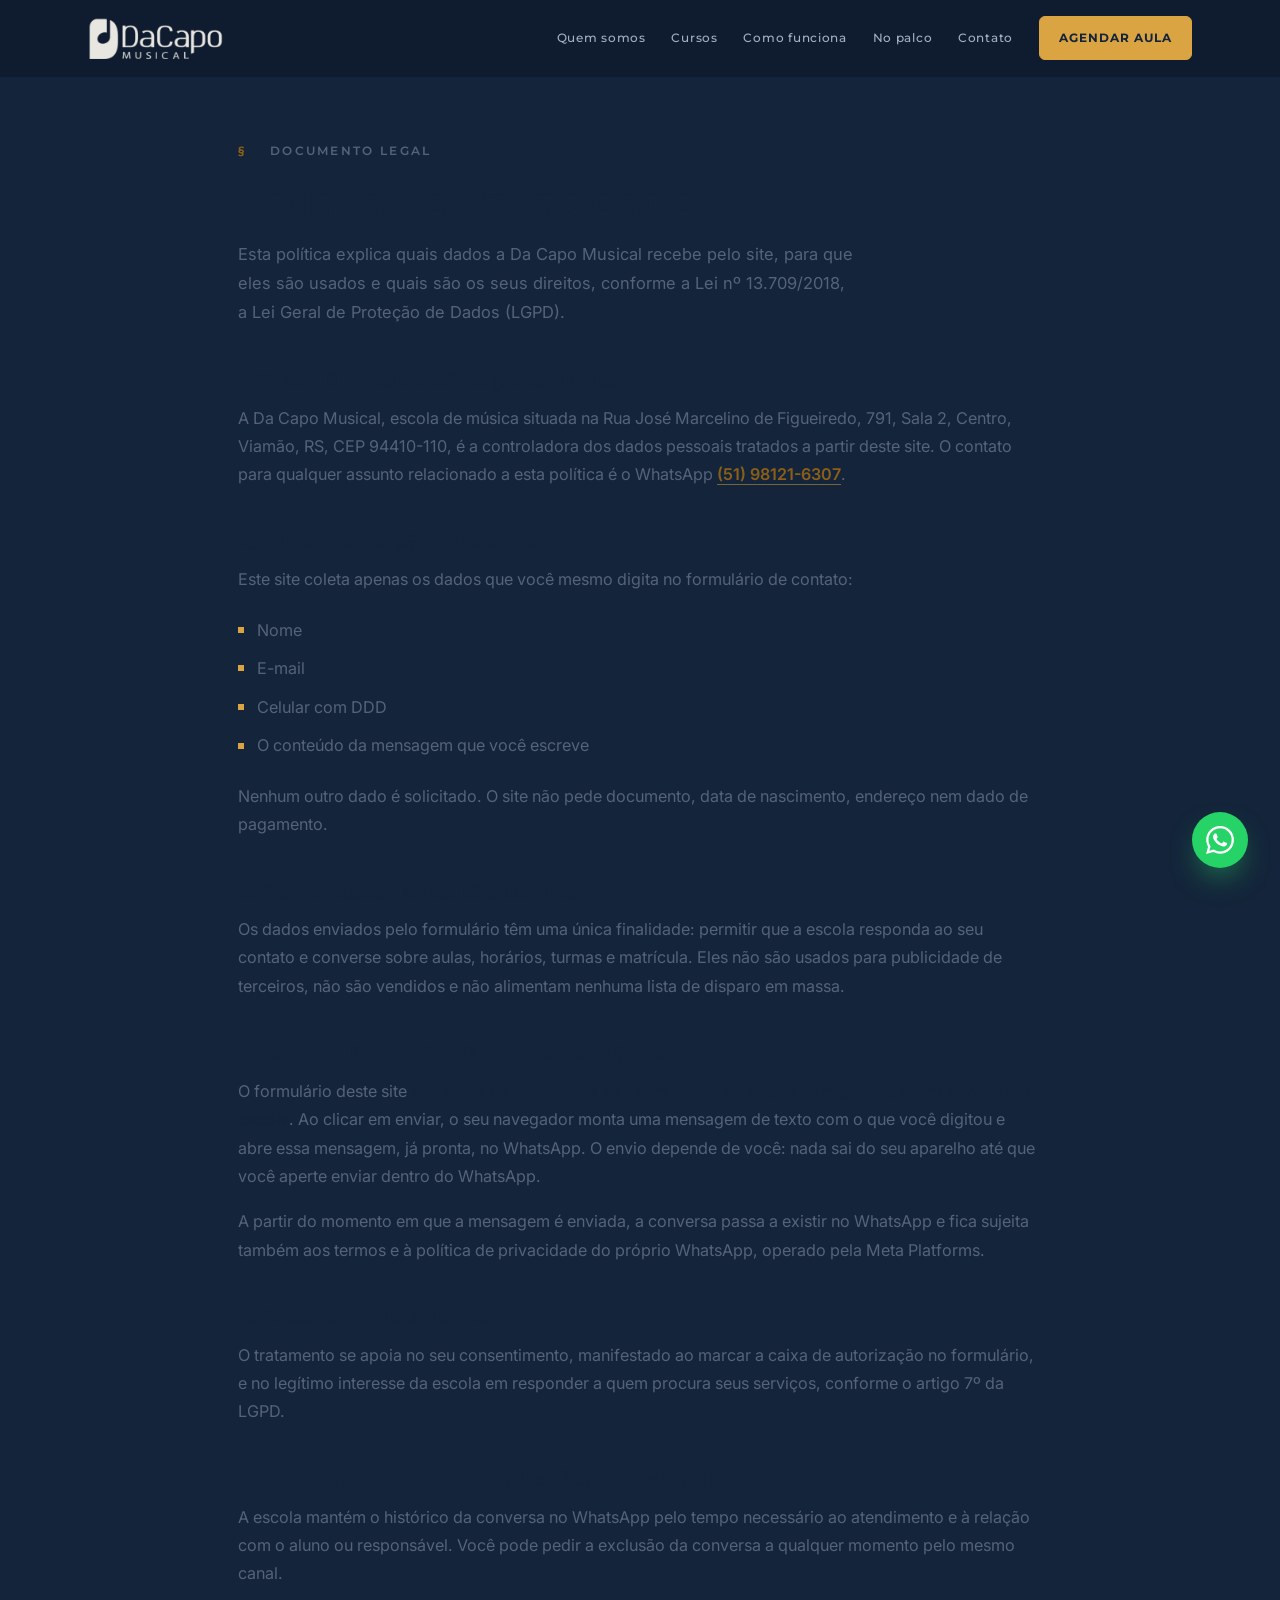
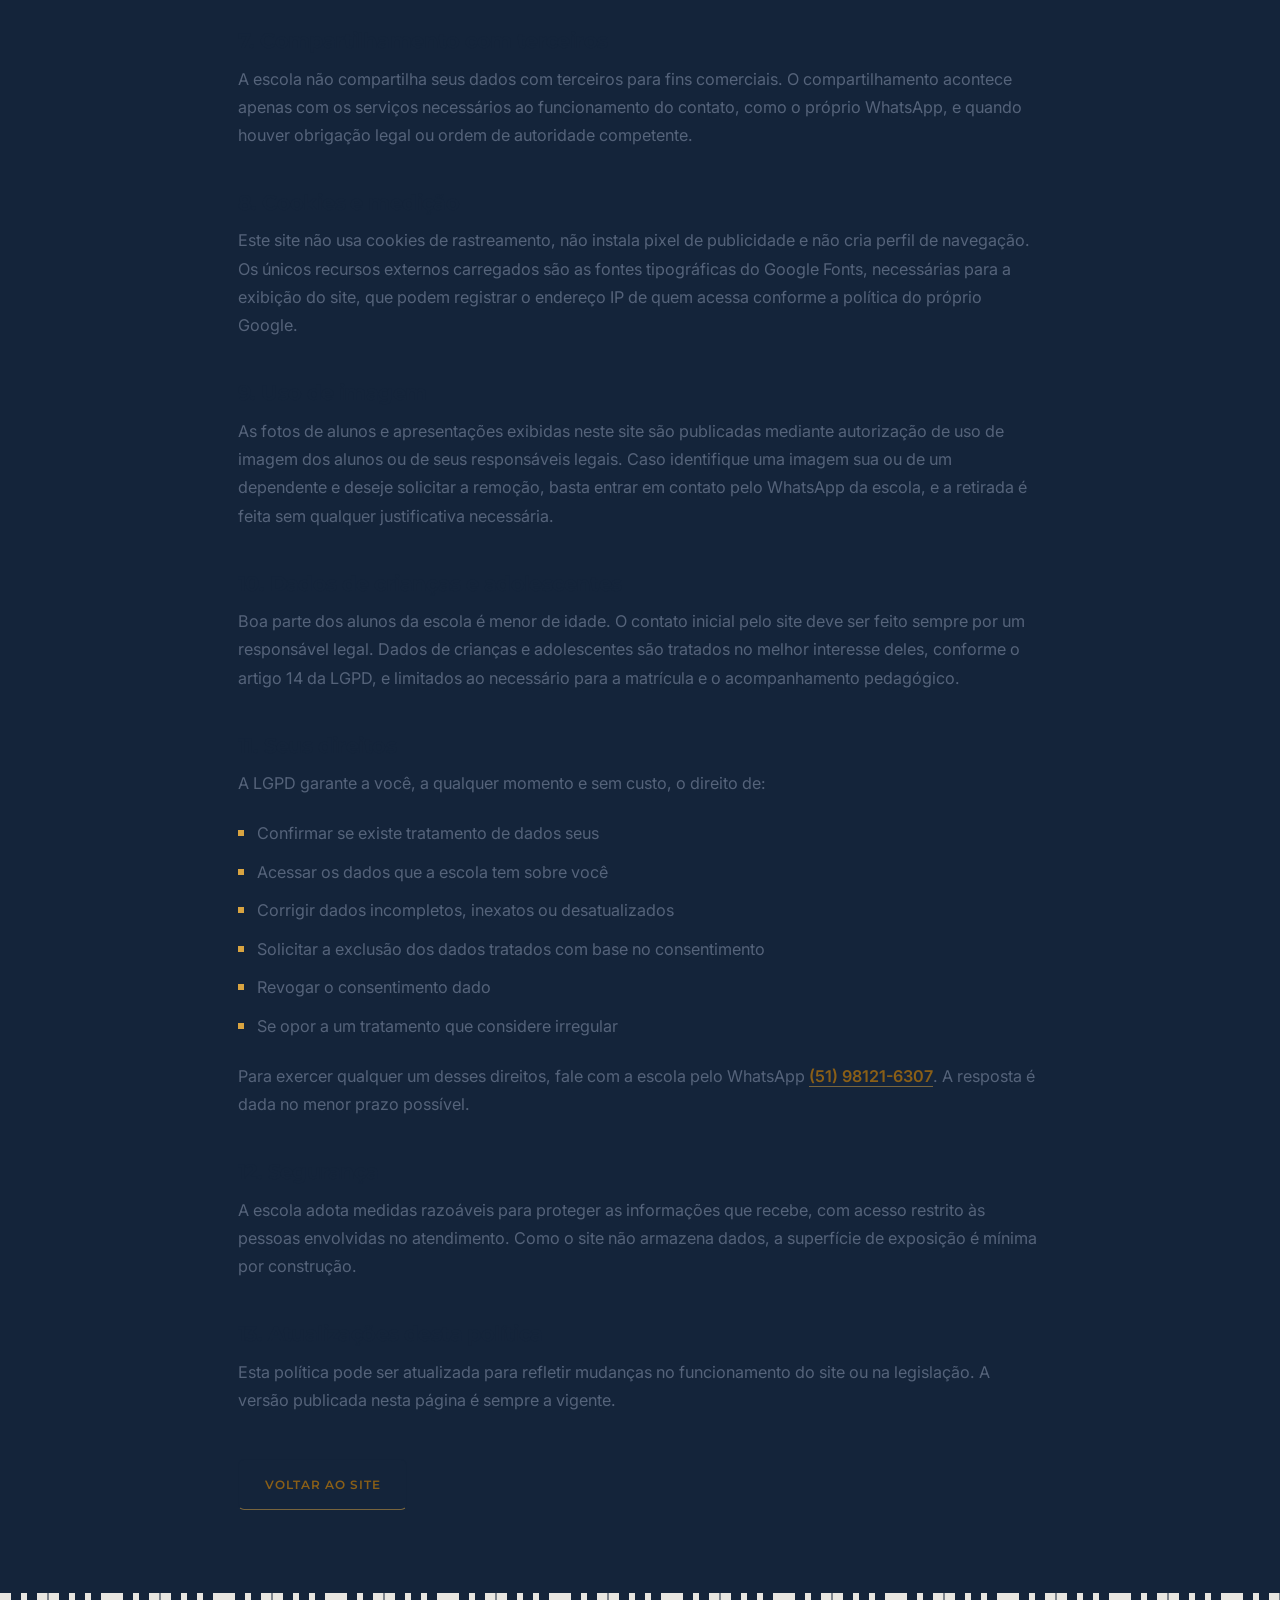
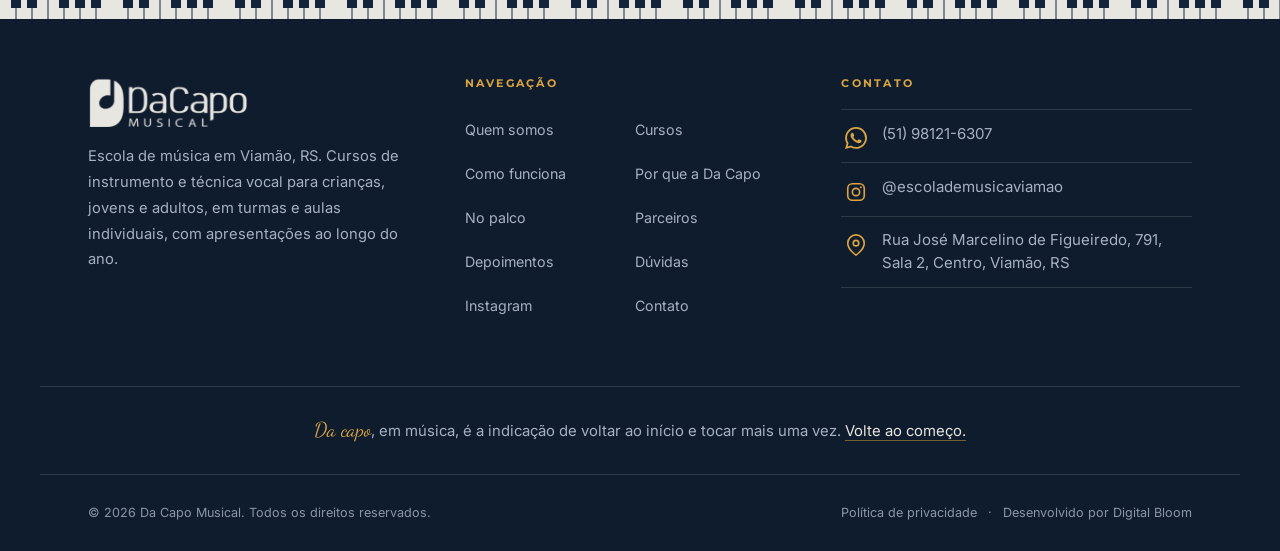
==== politica-de-privacidade.html @ 34ac54fd "Site da Da Capo Musical, escola de música em Viamão (RS) HTML, CSS e JS puro, sem framework. Persona" ====
<!DOCTYPE html>
<!-- Persona visual: C — Estruturado de Alto Contraste (direção "estúdio") -->
<html lang="pt-BR">
<head>
<meta charset="UTF-8">
<meta name="viewport" content="width=device-width, initial-scale=1">
<title>Política de Privacidade | Da Capo Musical</title>
<meta name="description" content="Como a Da Capo Musical coleta, usa e protege os dados pessoais enviados pelo site, conforme a Lei Geral de Proteção de Dados.">
<meta name="robots" content="noindex">
<meta name="theme-color" content="#E0A040">

<link rel="icon" type="image/png" sizes="64x64" href="images/favicon.png">
<link rel="apple-touch-icon" sizes="180x180" href="images/apple-touch-icon.png">

<link rel="preconnect" href="https://fonts.googleapis.com">
<link rel="preconnect" href="https://fonts.gstatic.com" crossorigin>
<link href="https://fonts.googleapis.com/css2?family=Montserrat:wght@500;600;700;800&family=Dancing+Script:wght@600&family=Inter:wght@400;500;600;700&display=swap" rel="stylesheet">
<link rel="stylesheet" href="css/style.css">
</head>

<body id="topo">

<svg class="svg-oculto" aria-hidden="true" focusable="false">
  <pattern id="teclas" width="112" height="26" patternUnits="userSpaceOnUse">
    <rect width="112" height="26" fill="#E8E6E1"/>
    <g stroke="#14243A" stroke-width="1">
      <line x1="16" y1="0" x2="16" y2="26"/><line x1="32" y1="0" x2="32" y2="26"/>
      <line x1="48" y1="0" x2="48" y2="26"/><line x1="64" y1="0" x2="64" y2="26"/>
      <line x1="80" y1="0" x2="80" y2="26"/><line x1="96" y1="0" x2="96" y2="26"/>
    </g>
    <g fill="#14243A">
      <rect x="11" y="0" width="10" height="15"/><rect x="27" y="0" width="10" height="15"/>
      <rect x="59" y="0" width="10" height="15"/><rect x="75" y="0" width="10" height="15"/>
      <rect x="91" y="0" width="10" height="15"/>
    </g>
  </pattern>
</svg>


<a class="pular-para-conteudo" href="#conteudo">Pular para o conteúdo</a>

<header class="cabecalho" id="cabecalho">
  <div class="cabecalho__interno">
    <a class="cabecalho__logo" href="index.html" aria-label="Da Capo Musical, página inicial">
      <img src="images/logo-claro.png" alt="Da Capo Musical" width="680" height="212">
    </a>

    <nav class="cabecalho__nav" aria-label="Navegação principal">
      <ul>
        <li><a href="index.html#sobre">Quem somos</a></li>
        <li><a href="index.html#cursos">Cursos</a></li>
        <li><a href="index.html#como-funciona">Como funciona</a></li>
        <li><a href="index.html#palco">No palco</a></li>
        <li><a href="index.html#contato">Contato</a></li>
      </ul>
    </nav>

    <a class="botao botao--ouro cabecalho__cta" href="https://wa.me/5551981216307?text=Ol%C3%A1!%20Vim%20pelo%20site%20e%20gostaria%20de%20agendar%20uma%20aula%20experimental." target="_blank" rel="noopener">Agendar aula</a>

    <button class="nav-toggle" id="navToggle" aria-label="Abrir menu" aria-expanded="false" aria-controls="mobileMenu">
      <svg viewBox="0 0 24 24" fill="none" stroke="currentColor" stroke-width="1.8" stroke-linecap="round" aria-hidden="true"><path d="M4 7h16M4 12h16M4 17h16"/></svg>
    </button>
  </div>
</header>

<div class="menu-backdrop" id="menuBackdrop"></div>
<nav class="mobile-menu" id="mobileMenu" aria-label="Menu">
  <div class="mobile-menu__head">
    <img class="mobile-menu__logo" src="images/logo-claro.png" alt="Da Capo Musical" width="680" height="212">
    <button class="mobile-close" id="mobileClose" aria-label="Fechar menu">
      <svg viewBox="0 0 24 24" fill="none" stroke="currentColor" stroke-width="1.8" stroke-linecap="round" aria-hidden="true"><path d="M6 6l12 12M18 6L6 18"/></svg>
    </button>
  </div>
  <ul class="mobile-menu__links">
    <li><a href="index.html#sobre"><span>01</span>Quem somos</a></li>
    <li><a href="index.html#cursos"><span>02</span>Cursos</a></li>
    <li><a href="index.html#como-funciona"><span>03</span>Como funciona</a></li>
    <li><a href="index.html#diferenciais"><span>04</span>Por que a Da Capo</a></li>
    <li><a href="index.html#palco"><span>05</span>No palco</a></li>
    <li><a href="index.html#parceiros"><span>06</span>Parceiros</a></li>
    <li><a href="index.html#depoimentos"><span>07</span>Depoimentos</a></li>
    <li><a href="index.html#faq"><span>08</span>Dúvidas</a></li>
    <li><a href="index.html#instagram"><span>09</span>Instagram</a></li>
    <li><a href="index.html#contato"><span>10</span>Contato</a></li>
  </ul>
  <a class="botao botao--ouro mobile-menu__cta" href="https://wa.me/5551981216307?text=Ol%C3%A1!%20Vim%20pelo%20site%20e%20gostaria%20de%20agendar%20uma%20aula%20experimental." target="_blank" rel="noopener">Agendar aula experimental</a>
</nav>

<main id="conteudo">
<section class="secao secao--branca" style="padding-top: clamp(7rem, 11vw, 9rem)">
  <div class="envolucro envolucro--estreito">
    <p class="rotulo"><span class="rotulo__num">§</span>Documento legal</p>

    <div class="pagina-legal">
      <h1 class="titulo" style="max-width:none">Política de Privacidade</h1>
      <p class="intro">Esta política explica quais dados a Da Capo Musical recebe pelo site, para que eles são usados e quais são os seus direitos, conforme a Lei nº 13.709/2018, a Lei Geral de Proteção de Dados (LGPD).</p>

      <h2>1. Quem é o responsável pelos dados</h2>
      <p>A Da Capo Musical, escola de música situada na Rua José Marcelino de Figueiredo, 791, Sala 2, Centro, Viamão, RS, CEP 94410-110, é a controladora dos dados pessoais tratados a partir deste site. O contato para qualquer assunto relacionado a esta política é o WhatsApp <a href="https://wa.me/5551981216307" target="_blank" rel="noopener">(51) 98121-6307</a>.</p>

      <h2>2. Quais dados são coletados</h2>
      <p>Este site coleta apenas os dados que você mesmo digita no formulário de contato:</p>
      <ul class="lista-legal">
        <li>Nome</li>
        <li>E-mail</li>
        <li>Celular com DDD</li>
        <li>O conteúdo da mensagem que você escreve</li>
      </ul>
      <p>Nenhum outro dado é solicitado. O site não pede documento, data de nascimento, endereço nem dado de pagamento.</p>

      <h2>3. Como esses dados são usados</h2>
      <p>Os dados enviados pelo formulário têm uma única finalidade: permitir que a escola responda ao seu contato e converse sobre aulas, horários, turmas e matrícula. Eles não são usados para publicidade de terceiros, não são vendidos e não alimentam nenhuma lista de disparo em massa.</p>

      <h2>4. Como o formulário funciona na prática</h2>
      <p>O formulário deste site <strong>não envia os dados para nenhum banco de dados nem para nenhum servidor da escola</strong>. Ao clicar em enviar, o seu navegador monta uma mensagem de texto com o que você digitou e abre essa mensagem, já pronta, no WhatsApp. O envio depende de você: nada sai do seu aparelho até que você aperte enviar dentro do WhatsApp.</p>
      <p>A partir do momento em que a mensagem é enviada, a conversa passa a existir no WhatsApp e fica sujeita também aos termos e à política de privacidade do próprio WhatsApp, operado pela Meta Platforms.</p>

      <h2>5. Base legal do tratamento</h2>
      <p>O tratamento se apoia no seu consentimento, manifestado ao marcar a caixa de autorização no formulário, e no legítimo interesse da escola em responder a quem procura seus serviços, conforme o artigo 7º da LGPD.</p>

      <h2>6. Por quanto tempo os dados ficam guardados</h2>
      <p>A escola mantém o histórico da conversa no WhatsApp pelo tempo necessário ao atendimento e à relação com o aluno ou responsável. Você pode pedir a exclusão da conversa a qualquer momento pelo mesmo canal.</p>

      <h2>7. Compartilhamento com terceiros</h2>
      <p>A escola não compartilha seus dados com terceiros para fins comerciais. O compartilhamento acontece apenas com os serviços necessários ao funcionamento do contato, como o próprio WhatsApp, e quando houver obrigação legal ou ordem de autoridade competente.</p>

      <h2>8. Cookies e medição</h2>
      <p>Este site não usa cookies de rastreamento, não instala pixel de publicidade e não cria perfil de navegação. Os únicos recursos externos carregados são as fontes tipográficas do Google Fonts, necessárias para a exibição do site, que podem registrar o endereço IP de quem acessa conforme a política do próprio Google.</p>

      <h2>9. Uso de imagem</h2>
      <p>As fotos de alunos e apresentações exibidas neste site são publicadas mediante autorização de uso de imagem dos alunos ou de seus responsáveis legais. Caso identifique uma imagem sua ou de um dependente e deseje solicitar a remoção, basta entrar em contato pelo WhatsApp da escola, e a retirada é feita sem qualquer justificativa necessária.</p>

      <h2>10. Dados de crianças e adolescentes</h2>
      <p>Boa parte dos alunos da escola é menor de idade. O contato inicial pelo site deve ser feito sempre por um responsável legal. Dados de crianças e adolescentes são tratados no melhor interesse deles, conforme o artigo 14 da LGPD, e limitados ao necessário para a matrícula e o acompanhamento pedagógico.</p>

      <h2>11. Seus direitos</h2>
      <p>A LGPD garante a você, a qualquer momento e sem custo, o direito de:</p>
      <ul class="lista-legal">
        <li>Confirmar se existe tratamento de dados seus</li>
        <li>Acessar os dados que a escola tem sobre você</li>
        <li>Corrigir dados incompletos, inexatos ou desatualizados</li>
        <li>Solicitar a exclusão dos dados tratados com base no consentimento</li>
        <li>Revogar o consentimento dado</li>
        <li>Se opor a um tratamento que considere irregular</li>
      </ul>
      <p>Para exercer qualquer um desses direitos, fale com a escola pelo WhatsApp <a href="https://wa.me/5551981216307" target="_blank" rel="noopener">(51) 98121-6307</a>. A resposta é dada no menor prazo possível.</p>

      <h2>12. Segurança</h2>
      <p>A escola adota medidas razoáveis para proteger as informações que recebe, com acesso restrito às pessoas envolvidas no atendimento. Como o site não armazena dados, a superfície de exposição é mínima por construção.</p>

      <h2>13. Atualizações desta política</h2>
      <p>Esta política pode ser atualizada para refletir mudanças no funcionamento do site ou na legislação. A versão publicada nesta página é sempre a vigente.</p>

      <p class="pagina-legal__voltar"><a class="botao botao--contorno" href="index.html">Voltar ao site</a></p>
    </div>
  </div>
</section>
</main>

<div class="teclado" aria-hidden="true"><svg><rect width="100%" height="100%" fill="url(#teclas)"/></svg></div>

<footer class="rodape">
  <div class="envolucro rodape__grade">
    <div class="rodape__bloco rodape__marca-bloco">
      <img class="rodape__marca" src="images/logo-claro.png" alt="Da Capo Musical" width="680" height="212" loading="lazy">
      <p>Escola de música em Viamão, RS. Cursos de instrumento e técnica vocal para crianças, jovens e adultos, em turmas e aulas individuais, com apresentações ao longo do ano.</p>
    </div>

    <nav class="rodape__bloco rodape__menu" aria-label="Navegação do rodapé">
      <h2>Navegação</h2>
      <ul>
        <li><a href="index.html#sobre">Quem somos</a></li>
        <li><a href="index.html#cursos">Cursos</a></li>
        <li><a href="index.html#como-funciona">Como funciona</a></li>
        <li><a href="index.html#diferenciais">Por que a Da Capo</a></li>
        <li><a href="index.html#palco">No palco</a></li>
        <li><a href="index.html#parceiros">Parceiros</a></li>
        <li><a href="index.html#depoimentos">Depoimentos</a></li>
        <li><a href="index.html#faq">Dúvidas</a></li>
        <li><a href="index.html#instagram">Instagram</a></li>
        <li><a href="index.html#contato">Contato</a></li>
      </ul>
    </nav>

    <div class="rodape__bloco">
      <h2>Contato</h2>
      <ul class="contatos contatos--rodape">
        <li>
          <a href="https://wa.me/5551981216307?text=Ol%C3%A1!%20Vim%20pelo%20site%20e%20gostaria%20de%20agendar%20uma%20aula%20experimental." target="_blank" rel="noopener">
            <svg width="22" height="22" viewBox="0 0 24 24" fill="currentColor" aria-hidden="true"><path d="M17.472 14.382c-.297-.149-1.758-.867-2.03-.967-.273-.099-.471-.148-.67.15-.197.297-.767.966-.94 1.164-.173.199-.347.223-.644.075-.297-.15-1.255-.463-2.39-1.475-.883-.788-1.48-1.761-1.653-2.059-.173-.297-.018-.458.13-.606.134-.133.298-.347.446-.52.149-.174.198-.298.298-.497.099-.198.05-.371-.025-.52-.075-.149-.669-1.612-.916-2.207-.242-.579-.487-.5-.669-.51-.173-.008-.371-.01-.57-.01-.198 0-.52.074-.792.372-.272.297-1.04 1.016-1.04 2.479 0 1.462 1.065 2.875 1.213 3.074.149.198 2.096 3.2 5.077 4.487.709.306 1.262.489 1.694.625.712.227 1.36.195 1.871.118.571-.085 1.758-.719 2.006-1.413.248-.694.248-1.289.173-1.413-.074-.124-.272-.198-.57-.347m-5.421 7.403h-.004a9.87 9.87 0 01-5.031-1.378l-.361-.214-3.741.982.998-3.648-.235-.374a9.86 9.86 0 01-1.51-5.26c.001-5.45 4.436-9.884 9.888-9.884 2.64 0 5.122 1.03 6.988 2.898a9.825 9.825 0 012.893 6.994c-.003 5.45-4.437 9.884-9.885 9.884m8.413-18.297A11.815 11.815 0 0012.05 0C5.495 0 .16 5.335.157 11.892c0 2.096.547 4.142 1.588 5.945L.057 24l6.305-1.654a11.882 11.882 0 005.683 1.448h.005c6.554 0 11.89-5.335 11.893-11.893a11.821 11.821 0 00-3.48-8.413Z"/></svg>
            <span>(51) 98121-6307</span>
          </a>
        </li>
        <li>
          <a href="https://www.instagram.com/escolademusicaviamao/" target="_blank" rel="noopener">
            <svg width="22" height="22" viewBox="0 0 24 24" fill="none" stroke="currentColor" stroke-width="1.8" aria-hidden="true"><rect x="3" y="3" width="18" height="18" rx="5"/><circle cx="12" cy="12" r="4"/><circle cx="17.3" cy="6.7" r="1.1" fill="currentColor" stroke="none"/></svg>
            <span>@escolademusicaviamao</span>
          </a>
        </li>
        <li>
          <a href="https://www.google.com/maps/search/?api=1&amp;query=Rua+Jos%C3%A9+Marcelino+de+Figueiredo%2C+791%2C+Viam%C3%A3o%2C+RS" target="_blank" rel="noopener">
            <svg width="22" height="22" viewBox="0 0 24 24" fill="none" stroke="currentColor" stroke-width="1.8" stroke-linecap="round" stroke-linejoin="round" aria-hidden="true"><path d="M21 10c0 7-9 13-9 13s-9-6-9-13a9 9 0 0 1 18 0Z"/><circle cx="12" cy="10" r="3"/></svg>
            <span>Rua José Marcelino de Figueiredo, 791, Sala 2, Centro, Viamão, RS</span>
          </a>
        </li>
      </ul>
    </div>
  </div>

  <div class="envolucro rodape__fecho">
    <p class="rodape__lema"><em>Da capo</em>, em música, é a indicação de voltar ao início e tocar mais uma vez. <a href="index.html">Volte ao começo.</a></p>
  </div>

  <div class="envolucro rodape__base">
    <p>&copy; <span id="footer-year">2026</span> Da Capo Musical. Todos os direitos reservados.</p>
    <p class="rodape__legais">
      <a href="politica-de-privacidade.html">Política de privacidade</a>
      <span aria-hidden="true">&middot;</span>
      <a href="https://digitalbloom.com.br/" target="_blank" rel="noopener">Desenvolvido por Digital Bloom</a>
    </p>
  </div>
</footer>

<a class="whatsapp-flutuante" href="https://wa.me/5551981216307?text=Ol%C3%A1!%20Vim%20pelo%20site%20e%20gostaria%20de%20agendar%20uma%20aula%20experimental." target="_blank" rel="noopener" aria-label="Falar com a Da Capo Musical no WhatsApp">
  <svg width="28" height="28" viewBox="0 0 24 24" fill="currentColor" aria-hidden="true">
    <path d="M17.472 14.382c-.297-.149-1.758-.867-2.03-.967-.273-.099-.471-.148-.67.15-.197.297-.767.966-.94 1.164-.173.199-.347.223-.644.075-.297-.15-1.255-.463-2.39-1.475-.883-.788-1.48-1.761-1.653-2.059-.173-.297-.018-.458.13-.606.134-.133.298-.347.446-.52.149-.174.198-.298.298-.497.099-.198.05-.371-.025-.52-.075-.149-.669-1.612-.916-2.207-.242-.579-.487-.5-.669-.51-.173-.008-.371-.01-.57-.01-.198 0-.52.074-.792.372-.272.297-1.04 1.016-1.04 2.479 0 1.462 1.065 2.875 1.213 3.074.149.198 2.096 3.2 5.077 4.487.709.306 1.262.489 1.694.625.712.227 1.36.195 1.871.118.571-.085 1.758-.719 2.006-1.413.248-.694.248-1.289.173-1.413-.074-.124-.272-.198-.57-.347m-5.421 7.403h-.004a9.87 9.87 0 01-5.031-1.378l-.361-.214-3.741.982.998-3.648-.235-.374a9.86 9.86 0 01-1.51-5.26c.001-5.45 4.436-9.884 9.888-9.884 2.64 0 5.122 1.03 6.988 2.898a9.825 9.825 0 012.893 6.994c-.003 5.45-4.437 9.884-9.885 9.884m8.413-18.297A11.815 11.815 0 0012.05 0C5.495 0 .16 5.335.157 11.892c0 2.096.547 4.142 1.588 5.945L.057 24l6.305-1.654a11.882 11.882 0 005.683 1.448h.005c6.554 0 11.89-5.335 11.893-11.893a11.821 11.821 0 00-3.48-8.413Z"/>
  </svg>
</a>

<script src="js/script.js"></script>
</body>
</html>
---- css/style.css ----
/* ==========================================================================
   Da Capo Musical — escola de música em Viamão, RS
   Persona visual: C — Estruturado de Alto Contraste
   Direção: "estúdio". Base navy alternando com claro, ouro só em detalhe
   (filete, numeral, botão, hover), composições em camada e mockups reais:
   uma aula de verdade na 03 e o cartaz do festival emoldurado na 05.
   ========================================================================== */

:root {
  /* base escura, dominante */
  --noite:      #14243A;   /* fundo escuro principal */
  --noite-2:    #1B2F4C;   /* superfície elevada no escuro, navy da marca */
  --noite-3:    #24395A;   /* cartão sobre o escuro */
  --noite-topo: #0F1C2E;   /* cabeçalho e rodapé */

  /* base clara */
  --claro:      #F4F2ED;   /* fundo claro das seções de leitura */
  --claro-2:    #EAE7DF;   /* superfície de destaque no claro */
  --branco:     #FFFFFF;

  /* ouro: SÓ detalhe. Filete, numeral, botão, hover, foco. Nunca fundo grande. */
  --ouro:       #D9A441;
  --ouro-claro: #E8C275;
  --ouro-texto: #8A5F17;   /* ouro legível em texto pequeno sobre o claro */

  --texto:      #14243A;   /* texto sobre o claro */
  --texto-2:    #55637A;
  --texto-c:    #E8E6E1;   /* texto sobre o escuro */
  --texto-c2:   #A6B1C1;

  --linha:       rgba(20, 36, 58, .13);
  --linha-forte: rgba(20, 36, 58, .24);
  --linha-c:     rgba(232, 230, 225, .14);
  --linha-c2:    rgba(232, 230, 225, .26);
  --ouro-filete: rgba(217, 164, 65, .5);

  /* tipografia */
  --display: 'Montserrat', system-ui, sans-serif;
  --sans:    'Inter', -apple-system, BlinkMacSystemFont, 'Segoe UI', Roboto, sans-serif;
  --script:  'Dancing Script', cursive;

  /* forma: canto discreto, nunca pílula */
  --raio:   6px;
  --raio-g: 10px;
  --sombra:   0 18px 40px -24px rgba(15, 28, 46, .5);
  --sombra-g: 0 34px 70px -30px rgba(15, 28, 46, .6);

  /* ritmo */
  --envolucro: 1200px;
  --gutter: clamp(1.2rem, 4vw, 3rem);
  --secao-y: clamp(3.6rem, 6.5vw, 6rem);
}

/* ---------- reset ---------- */
*, *::before, *::after { box-sizing: border-box; }
html {
  scroll-behavior: smooth;
  -webkit-text-size-adjust: 100%;
  overflow-x: hidden;
  overflow-x: clip;   /* clip não cria área rolável; sem isso o print ganha faixa vazia à direita */
  background: var(--noite);
}
body {
  margin: 0;
  font-family: var(--sans);
  font-size: 1.0125rem;
  line-height: 1.75;
  color: var(--texto-2);
  background: var(--noite);
  overflow-x: hidden;
  overflow-x: clip;
  -webkit-font-smoothing: antialiased;
}
img { max-width: 100%; display: block; }
a { color: inherit; }
button { font: inherit; }
ul, ol { margin: 0; padding: 0; list-style: none; }
figure { margin: 0; }
p { margin: 0 0 1.05rem; }
p:last-child { margin-bottom: 0; }

h1, h2, h3 {
  font-family: var(--display);
  font-weight: 700;
  line-height: 1.14;
  letter-spacing: -.028em;
  color: var(--texto);
  margin: 0 0 1rem;
}

.svg-oculto { position: absolute; width: 0; height: 0; overflow: hidden; }

.pular-para-conteudo {
  position: absolute;
  left: -9999px;
  top: 0;
  z-index: 2000;
  background: var(--ouro);
  color: var(--noite);
  padding: .8rem 1.3rem;
  font-family: var(--display);
  font-weight: 700;
  text-decoration: none;
}
.pular-para-conteudo:focus { left: 0; }

:focus-visible { outline: 2px solid var(--ouro); outline-offset: 3px; }

/* ---------- layout base ---------- */
.envolucro {
  width: 100%;
  max-width: var(--envolucro);
  margin-inline: auto;
  padding-inline: var(--gutter);
}
.envolucro--estreito { max-width: 900px; }

.secao { position: relative; padding-block: var(--secao-y); overflow: hidden; }
.secao--claro { background: var(--claro); }
.secao--noite { background: var(--noite); color: var(--texto-c2); }
.secao--noite h2, .secao--noite h3 { color: var(--texto-c); }
.secao--noite .intro { color: var(--texto-c2); }
.secao > .envolucro { position: relative; z-index: 1; }

/* malha fina, a assinatura de fundo da persona C */
.secao__malha, .hero__malha {
  position: absolute;
  inset: 0;
  pointer-events: none;
  background-image:
    linear-gradient(var(--linha-c) 1px, transparent 1px),
    linear-gradient(90deg, var(--linha-c) 1px, transparent 1px);
  background-size: 78px 78px;
  opacity: .5;
  mask-image: radial-gradient(120% 100% at 70% 0%, #000 10%, transparent 72%);
  -webkit-mask-image: radial-gradient(120% 100% at 70% 0%, #000 10%, transparent 72%);
}

/* ==========================================================================
   Rótulo de seção: numeral em ouro + filete + nome. Sem pílula.
   ========================================================================== */
.rotulo {
  display: flex;
  align-items: center;
  gap: .7rem;
  margin: 0 0 1.1rem;
  font-family: var(--display);
  font-size: .72rem;
  font-weight: 600;
  letter-spacing: .2em;
  text-transform: uppercase;
  color: var(--texto-2);
}
.rotulo--claro { color: var(--texto-c2); }
.rotulo__num {
  position: relative;
  padding-right: .85rem;
  font-weight: 700;
  color: var(--ouro-texto);
  letter-spacing: .1em;
}
.rotulo--claro .rotulo__num { color: var(--ouro); }
.rotulo__num::after {
  content: '';
  position: absolute;
  right: 0; top: 50%;
  width: 1px; height: 12px;
  margin-top: -6px;
  background: var(--linha-forte);
}
.rotulo--claro .rotulo__num::after { background: var(--linha-c2); }

/* ==========================================================================
   Tipografia de conteúdo
   ========================================================================== */
.titulo {
  font-size: clamp(1.75rem, 3.4vw, 2.5rem);
  max-width: 24ch;
  text-wrap: balance;
}
.intro { max-width: 62ch; font-size: 1.03rem; color: var(--texto-2); }
.cabecalho-secao { margin-bottom: clamp(2.2rem, 4vw, 3.2rem); }

.destaque {
  position: relative;
  margin: 1.4rem 0 1.5rem;
  padding-left: 1.4rem;
  font-family: var(--display);
  font-size: clamp(1.08rem, 1.9vw, 1.25rem);
  font-weight: 600;
  line-height: 1.5;
  color: var(--texto);
  border-left: 2px solid var(--ouro);
}

/* ==========================================================================
   Equalizador — pequeno, só como sinal de "áudio" no rótulo
   ========================================================================== */
.equalizador { display: inline-flex; align-items: flex-end; gap: 2px; height: 11px; }
.equalizador i {
  display: block;
  width: 2px;
  height: 100%;
  background: var(--ouro);
  transform-origin: bottom;
  animation: eq 1.05s ease-in-out infinite alternate;
}
.equalizador i:nth-child(1) { animation-delay: 0s;   transform: scaleY(.35); }
.equalizador i:nth-child(2) { animation-delay: .16s; transform: scaleY(.8); }
.equalizador i:nth-child(3) { animation-delay: .32s; transform: scaleY(.5); }
.equalizador i:nth-child(4) { animation-delay: .1s;  transform: scaleY(.95); }
@keyframes eq { from { transform: scaleY(.28); } to { transform: scaleY(1); } }

/* ==========================================================================
   Teclado de piano — um único filete estrutural, antes do rodapé
   ========================================================================== */
.teclado { line-height: 0; background: var(--claro); position: relative; z-index: 2; }
.teclado svg { display: block; width: 100%; height: 26px; }

/* ==========================================================================
   Botões
   ========================================================================== */
.botao {
  display: inline-flex;
  align-items: center;
  justify-content: center;
  gap: .6rem;
  min-height: 50px;
  padding: .85rem 1.6rem;
  border: 1px solid transparent;
  border-radius: var(--raio);
  font-family: var(--display);
  font-size: .78rem;
  font-weight: 700;
  letter-spacing: .08em;
  text-transform: uppercase;
  text-decoration: none;
  white-space: nowrap;
  cursor: pointer;
  transition: background-color .25s ease, color .25s ease, border-color .25s ease, box-shadow .25s ease, transform .25s ease;
}
.botao--grande { min-height: 56px; padding: 1rem 1.9rem; font-size: .8rem; }
.botao--bloco  { width: 100%; }

.botao--ouro { background: var(--ouro); color: var(--noite); border-color: var(--ouro); }
.botao--ouro:hover { background: var(--ouro-claro); border-color: var(--ouro-claro); transform: translateY(-2px); box-shadow: 0 12px 26px -14px rgba(217,164,65,.85); }

.botao--fantasma { background: transparent; color: var(--texto-c); border-color: var(--linha-c2); }
.botao--fantasma:hover { border-color: var(--texto-c); background: rgba(232,230,225,.06); transform: translateY(-2px); }

.botao--contorno { background: transparent; color: var(--texto); border-color: var(--linha-forte); }
.botao--contorno:hover { border-color: var(--texto); background: rgba(20,36,58,.05); }

/* ==========================================================================
   Cabeçalho — sempre escuro, o site abre em navy
   ========================================================================== */
.cabecalho {
  position: fixed;
  top: 0; left: 0; right: 0;
  z-index: 1000;
  background: rgba(15, 28, 46, .82);
  -webkit-backdrop-filter: blur(12px);
  backdrop-filter: blur(12px);
  border-bottom: 1px solid transparent;
  transition: background-color .3s ease, border-color .3s ease;
}
.cabecalho.rolado { background: rgba(15, 28, 46, .96); border-bottom-color: var(--linha-c); }
.cabecalho__interno {
  width: 100%;
  max-width: var(--envolucro);
  margin-inline: auto;
  padding: 1rem var(--gutter);
  display: flex;
  align-items: center;
  gap: 1.6rem;
  transition: padding .3s ease;
}
.cabecalho.rolado .cabecalho__interno { padding-block: .7rem; }
.cabecalho__logo { display: flex; align-items: center; min-height: 44px; flex: 0 0 auto; }
.cabecalho__logo img { height: 42px; width: auto; transition: height .3s ease; }
.cabecalho.rolado .cabecalho__logo img { height: 36px; }

.cabecalho__nav { margin-left: auto; }
.cabecalho__nav ul { display: flex; gap: clamp(1rem, 2vw, 1.8rem); }
.cabecalho__nav a {
  position: relative;
  display: block;
  padding-block: .4rem;
  font-family: var(--display);
  font-size: .76rem;
  font-weight: 500;
  letter-spacing: .06em;
  color: var(--texto-c2);
  text-decoration: none;
  white-space: nowrap;
  transition: color .22s ease;
}
.cabecalho__nav a::after {
  content: '';
  position: absolute;
  left: 0; bottom: 0;
  width: 0; height: 1px;
  background: var(--ouro);
  transition: width .26s ease;
}
.cabecalho__nav a:hover { color: var(--texto-c); }
.cabecalho__nav a:hover::after, .cabecalho__nav a.ativo::after { width: 100%; }
.cabecalho__nav a.ativo { color: var(--ouro); }

.cabecalho__cta { flex: 0 0 auto; min-height: 42px; padding: .6rem 1.2rem; }

/* hambúrguer em marfim sobre o cabeçalho navy: contraste 11,7:1 */
.nav-toggle {
  display: none;
  align-items: center;
  justify-content: center;
  min-width: 44px; min-height: 44px;
  background: none;
  border: none;
  color: var(--texto-c);
  cursor: pointer;
  line-height: 0;
  padding: 0;
}
.nav-toggle svg { width: 26px; height: 26px; }

/* ---------- drawer mobile (visual FORA de media query) ---------- */
.mobile-menu {
  position: fixed;
  top: 0; right: 0; bottom: 0;
  z-index: 1200;
  width: min(88vw, 360px);
  display: flex;
  flex-direction: column;
  padding: 1.2rem 1.6rem 1.8rem;
  background: var(--noite-topo);       /* SÓLIDO, nunca transparente */
  border-left: 1px solid var(--ouro-filete);
  box-shadow: -22px 0 56px -22px rgba(0, 0, 0, .7);
  transform: translateX(100%);
  visibility: hidden;
  transition: transform .36s cubic-bezier(.4,0,.2,1), visibility .36s;
  overscroll-behavior: contain;
  overflow-y: auto;
}
.mobile-menu.aberto { transform: none; visibility: visible; }
.mobile-menu__head {
  display: flex;
  align-items: center;
  justify-content: space-between;
  padding-bottom: 1rem;
  margin-bottom: .5rem;
  border-bottom: 1px solid var(--linha-c);
}
.mobile-menu__logo { height: 36px; width: auto; }
.mobile-close {
  display: flex; align-items: center; justify-content: center;
  min-width: 44px; min-height: 44px;
  margin-right: -.6rem;
  background: none; border: none; padding: 0;
  color: var(--texto-c); cursor: pointer; line-height: 0;
}
.mobile-close svg { width: 25px; height: 25px; }
.mobile-menu__links { display: flex; flex-direction: column; }
.mobile-menu__links li { border-bottom: 1px solid var(--linha-c); }
.mobile-menu__links a {
  display: flex;
  align-items: center;
  gap: 1rem;
  min-height: 54px;
  font-family: var(--display);
  font-size: 1rem;
  font-weight: 600;
  color: var(--texto-c);
  text-decoration: none;
  transition: color .22s ease;
}
.mobile-menu__links a span {
  min-width: 2.4ch;
  font-size: .7rem;
  font-weight: 700;
  letter-spacing: .08em;
  color: var(--ouro);
}
.mobile-menu__links a:hover { color: var(--ouro); }
.mobile-menu__cta { margin-top: auto; width: 100%; }

.menu-backdrop {
  position: fixed;
  inset: 0;
  z-index: 1100;
  background: rgba(6, 12, 22, .62);
  -webkit-backdrop-filter: blur(3px);
  backdrop-filter: blur(3px);
  opacity: 0;
  visibility: hidden;
  transition: opacity .3s ease, visibility .3s;
}
.menu-backdrop.aberto { opacity: 1; visibility: visible; }

/* ==========================================================================
   Abertura — navy, composição em camadas à direita
   ========================================================================== */
.hero {
  position: relative;
  background: var(--noite);
  padding-top: clamp(7rem, 12vw, 9.5rem);
  padding-bottom: clamp(3.5rem, 6vw, 5.5rem);
  overflow: hidden;
}
.hero::after {
  content: '';
  position: absolute;
  inset: auto 0 0 0;
  height: 1px;
  background: linear-gradient(90deg, transparent, var(--ouro-filete) 30%, var(--ouro-filete) 70%, transparent);
}
.hero__grade {
  display: grid;
  grid-template-columns: minmax(0, 1.06fr) minmax(0, .94fr);
  gap: clamp(2.4rem, 5vw, 4.5rem);
  align-items: center;
}
.hero__titulo {
  font-size: clamp(2.1rem, 4.4vw, 3.5rem);
  font-weight: 700;
  line-height: 1.08;
  letter-spacing: -.032em;
  color: var(--texto-c);
  max-width: 16ch;
  margin-bottom: 1.3rem;
  text-wrap: balance;
}
.hero__sub {
  max-width: 50ch;
  font-size: clamp(1rem, 1.35vw, 1.08rem);
  color: var(--texto-c2);
  margin-bottom: 2.2rem;
}
.hero__acoes { display: flex; flex-wrap: wrap; gap: .8rem; margin-bottom: 2.4rem; }

.numeros {
  display: flex;
  flex-wrap: wrap;
  gap: 1rem 0;
  padding-top: 1.6rem;
  border-top: 1px solid var(--linha-c);
}
.numeros li {
  display: flex;
  align-items: baseline;
  gap: .5rem;
  padding-right: clamp(1.2rem, 3vw, 2.4rem);
  margin-right: clamp(1.2rem, 3vw, 2.4rem);
  border-right: 1px solid var(--linha-c);
}
.numeros li:last-child { border-right: none; margin-right: 0; padding-right: 0; }
.numeros strong {
  font-family: var(--display);
  font-size: 1.7rem;
  font-weight: 700;
  line-height: 1;
  letter-spacing: -.03em;
  color: var(--ouro);
}
.numeros span { font-size: .82rem; color: var(--texto-c2); }


/* ==========================================================================
   Quadros de foto
   ========================================================================== */
.quadro { position: relative; overflow: hidden; border-radius: var(--raio-g); box-shadow: var(--sombra); }
.quadro img { width: 100%; height: 100%; object-fit: cover; transition: transform .55s cubic-bezier(.22,.61,.36,1); }
.quadro:hover img { transform: scale(1.03); }
.quadro--alto { aspect-ratio: 4 / 5; }

.secao__grade {
  display: grid;
  grid-template-columns: minmax(0, .88fr) minmax(0, 1.12fr);
  gap: clamp(2.2rem, 5vw, 4.5rem);
  align-items: center;
}
.secao__midia { position: relative; padding-bottom: 3.6rem; padding-right: 2rem; }
.quadro--sobreposto {
  position: absolute;
  right: 0;
  bottom: 0;
  width: 52%;
  aspect-ratio: 1;
  border: 6px solid var(--claro);
  box-shadow: var(--sombra-g);
}
.secao__texto > p { max-width: 60ch; }

.marcas {
  display: grid;
  grid-template-columns: repeat(2, minmax(0, 1fr));
  gap: 0 2rem;
  margin-top: 1.9rem;
  border-top: 1px solid var(--linha);
}
.marcas li {
  display: flex;
  align-items: center;
  gap: .7rem;
  padding-block: .8rem;
  border-bottom: 1px solid var(--linha);
  font-family: var(--display);
  font-size: .84rem;
  font-weight: 600;
  color: var(--texto);
}
.marcas li::before {
  content: '';
  flex: 0 0 auto;
  width: 6px; height: 6px;
  background: var(--ouro);
}

/* ==========================================================================
   Cursos — grade rígida sobre o escuro, filete de ouro no hover
   ========================================================================== */
.cursos {
  display: grid;
  grid-template-columns: repeat(6, minmax(0, 1fr));
  gap: 1px;
  background: var(--linha-c);
  border: 1px solid var(--linha-c);
}
.curso {
  display: flex;
  flex-direction: column;
  align-items: center;
  gap: .8rem;
  padding: 1.7rem .7rem 1.4rem;
  background: var(--noite);
  transition: background-color .26s ease, box-shadow .26s ease;
}
.curso img { width: 40px; height: 40px; opacity: .82; transition: opacity .26s ease, transform .3s ease; }
.curso span {
  font-family: var(--display);
  font-size: .84rem;
  font-weight: 600;
  letter-spacing: .01em;
  color: var(--texto-c);
}
.curso:hover { background: var(--noite-2); box-shadow: inset 0 -2px 0 var(--ouro); }
.curso:hover img { opacity: 1; transform: translateY(-2px); }

/* ==========================================================================
   Como funciona — passos + foto da aula
   ========================================================================== */
.andamento {
  display: grid;
  grid-template-columns: minmax(0, 1.15fr) minmax(0, .85fr);
  gap: clamp(2.4rem, 5vw, 4.5rem);
  align-items: center;
}
.passos { display: flex; flex-direction: column; }
.passo {
  display: grid;
  grid-template-columns: auto minmax(0, 1fr);
  gap: 1.2rem;
  padding-block: 1.4rem;
  border-top: 1px solid var(--linha);
}
.passo:last-child { border-bottom: 1px solid var(--linha); }
.passo__num {
  font-family: var(--display);
  font-size: .78rem;
  font-weight: 700;
  letter-spacing: .1em;
  color: var(--ouro-texto);
  padding-top: .28rem;
}
.passo h3 { font-size: 1.06rem; margin-bottom: .35rem; }
.passo p { margin: 0; font-size: .93rem; }

/* ==========================================================================
   Faixa de conversão
   ========================================================================== */
.faixa {
  position: relative;
  background: var(--noite-topo);
  padding-block: clamp(2.6rem, 4.5vw, 3.8rem);
  border-block: 1px solid var(--linha-c);
}
.faixa__interno {
  display: flex;
  align-items: center;
  justify-content: space-between;
  gap: clamp(1.8rem, 4vw, 3.5rem);
  flex-wrap: wrap;
}
.faixa__titulo {
  font-size: clamp(1.5rem, 2.9vw, 2.1rem);
  font-weight: 700;
  line-height: 1.18;
  color: var(--texto-c);
  max-width: 26ch;
  margin: 0;
  text-wrap: balance;
}
.faixa .botao { flex: 0 0 auto; }

/* ==========================================================================
   Razões
   ========================================================================== */
.razoes { display: grid; grid-template-columns: repeat(3, minmax(0, 1fr)); gap: clamp(1.2rem, 2.4vw, 2rem); }
.razao { padding-top: 1.5rem; border-top: 2px solid var(--linha-forte); transition: border-color .26s ease; }
.razao:hover { border-top-color: var(--ouro); }
.razao__num {
  display: block;
  margin-bottom: .9rem;
  font-family: var(--display);
  font-size: .74rem;
  font-weight: 700;
  letter-spacing: .16em;
  color: var(--ouro-texto);
}
.razao h3 { font-size: 1.16rem; margin-bottom: .7rem; max-width: 20ch; }
.razao p { margin: 0; font-size: .95rem; }

/* ==========================================================================
   No palco — cartaz emoldurado + galeria
   ========================================================================== */
.palco {
  display: grid;
  grid-template-columns: minmax(0, .8fr) minmax(0, 1.2fr);
  gap: clamp(1.6rem, 3.5vw, 2.8rem);
  align-items: start;
}
/* mockup: o cartaz como um quadro na parede */
.cartaz { position: relative; }
.cartaz__moldura {
  position: relative;
  padding: 14px;
  background: linear-gradient(150deg, #2E4058, #16263C);
  border-radius: 4px;
  box-shadow:
    0 0 0 1px var(--ouro-filete),
    var(--sombra-g);
}
.cartaz__moldura::after {
  content: '';
  position: absolute;
  inset: 14px;
  box-shadow: inset 0 2px 10px rgba(0,0,0,.45);
  pointer-events: none;
}
.cartaz__moldura img { width: 100%; height: auto; display: block; }
.cartaz__passe {
  position: absolute;
  z-index: 2;
  top: -.7rem; left: 1.4rem;
  padding: .3rem .7rem;
  background: var(--ouro);
  color: var(--noite);
  font-family: var(--display);
  font-size: .62rem;
  font-weight: 700;
  letter-spacing: .14em;
  text-transform: uppercase;
}

.galeria { display: grid; grid-template-columns: repeat(4, minmax(0, 1fr)); gap: 8px; }
.galeria__item {
  position: relative;
  overflow: hidden;
  aspect-ratio: 1;
  border-radius: var(--raio);
  background: var(--noite-2);
}
.galeria__item img {
  width: 100%; height: 100%;
  object-fit: cover;
  filter: saturate(.92) brightness(.94);
  transition: transform .55s cubic-bezier(.22,.61,.36,1), filter .4s ease;
}
.galeria__item:hover img { transform: scale(1.05); filter: none; }

/* ==========================================================================
   Parceiros
   ========================================================================== */
.parceiros {
  display: grid;
  grid-template-columns: repeat(3, minmax(0, 1fr));
  gap: 1px;
  background: var(--linha);
  border: 1px solid var(--linha);
}
.parceiros li {
  display: flex;
  align-items: center;
  justify-content: center;
  min-height: 136px;
  padding: 1.4rem 1.8rem;
  background: var(--claro);
  transition: background-color .26s ease;
}
.parceiros li:hover { background: var(--branco); }
.parceiros img {
  max-height: 68px;
  max-width: 100%;
  width: auto;
  object-fit: contain;
  opacity: .62;
  transition: opacity .3s ease;
}
.parceiros li:hover img { opacity: 1; }

.parceiros__chamada { margin-top: 1.8rem; font-size: .95rem; color: var(--texto-2); }
.parceiros__chamada a {
  color: var(--ouro-texto);
  font-weight: 600;
  text-decoration: none;
  border-bottom: 1px solid var(--ouro-filete);
  transition: border-color .22s ease;
}
.parceiros__chamada a:hover { border-bottom-color: var(--ouro-texto); }

/* ==========================================================================
   Depoimentos
   ========================================================================== */
.depoimentos { display: grid; grid-template-columns: repeat(3, minmax(0, 1fr)); gap: clamp(1.2rem, 2.4vw, 2rem); }
.depoimento {
  display: flex;
  flex-direction: column;
  padding: 1.7rem 1.5rem 1.4rem;
  background: var(--noite-2);
  border-radius: var(--raio-g);
  border-left: 2px solid var(--ouro);
}
.depoimento blockquote { margin: 0; }
.depoimento blockquote p { margin: 0; font-size: .97rem; line-height: 1.7; color: var(--texto-c); }
.depoimento figcaption {
  margin-top: auto;
  padding-top: 1.2rem;
  font-family: var(--display);
  font-size: .72rem;
  font-weight: 600;
  letter-spacing: .14em;
  text-transform: uppercase;
  color: var(--ouro);
}

/* ==========================================================================
   Dúvidas
   ========================================================================== */
.faq { border-top: 1px solid var(--linha); }
.faq__item { border-bottom: 1px solid var(--linha); }
.faq__pergunta {
  display: flex;
  align-items: center;
  justify-content: space-between;
  gap: 1.2rem;
  width: 100%;
  min-height: 62px;
  padding: 1.1rem 0;
  background: none;
  border: none;
  text-align: left;
  cursor: pointer;
  font-family: var(--display);
  font-size: clamp(.96rem, 1.5vw, 1.04rem);
  font-weight: 600;
  color: var(--texto);
  transition: color .22s ease;
}
.faq__pergunta:hover { color: var(--ouro-texto); }
.faq__item.ativo .faq__pergunta { color: var(--ouro-texto); }
.faq__pergunta i { position: relative; flex: 0 0 auto; width: 14px; height: 14px; }
.faq__pergunta i::before, .faq__pergunta i::after {
  content: '';
  position: absolute;
  left: 0; top: 50%;
  width: 14px; height: 1.5px;
  margin-top: -.75px;
  background: currentColor;
  transition: transform .3s ease, opacity .3s ease;
}
.faq__pergunta i::after { transform: rotate(90deg); }
.faq__item.ativo .faq__pergunta i::after { opacity: 0; }
.faq__resposta { display: grid; grid-template-rows: 0fr; transition: grid-template-rows .32s ease; }
.faq__resposta > p { overflow: hidden; margin: 0; font-size: .96rem; }
.faq__item.ativo .faq__resposta { grid-template-rows: 1fr; }
.faq__item.ativo .faq__resposta > p { padding-bottom: 1.3rem; }

/* ==========================================================================
   Contato
   ========================================================================== */
.secao--contato { padding-bottom: clamp(4rem, 7vw, 6.5rem); }
.contato {
  display: grid;
  grid-template-columns: minmax(0, 7fr) minmax(0, 5fr);
  gap: clamp(2rem, 4.5vw, 3.5rem);
  align-items: start;
}
.formulario {
  padding: clamp(1.6rem, 3vw, 2.2rem);
  background: var(--branco);
  border: 1px solid var(--linha);
  border-top: 2px solid var(--ouro);
  border-radius: var(--raio-g);
  box-shadow: var(--sombra);
}
.campo { margin-bottom: 1.15rem; }
.campo label {
  display: block;
  margin-bottom: .42rem;
  font-family: var(--display);
  font-size: .7rem;
  font-weight: 600;
  letter-spacing: .14em;
  text-transform: uppercase;
  color: var(--texto-2);
}
.campo input[type="text"],
.campo input[type="email"],
.campo input[type="tel"],
.campo textarea {
  width: 100%;
  min-height: 48px;
  padding: .75rem .9rem;
  font-family: var(--sans);
  font-size: 1rem;
  color: var(--texto);
  background: var(--claro);
  border: 1px solid var(--linha);
  border-radius: var(--raio);
  transition: border-color .22s ease, box-shadow .22s ease, background-color .22s ease;
}
.campo textarea { resize: vertical; min-height: 88px; line-height: 1.6; }
.campo input::placeholder, .campo textarea::placeholder { color: rgba(85, 99, 122, .62); }
.campo input:focus, .campo textarea:focus {
  outline: none;
  background: var(--branco);
  border-color: var(--ouro);
  box-shadow: 0 0 0 3px rgba(217,164,65,.2);
}
.campo.invalido input, .campo.invalido textarea { border-color: #B3402C; }
.campo__erro { display: none; margin-top: .38rem; font-size: .8rem; font-weight: 500; color: #B3402C; }
.campo.invalido .campo__erro { display: block; }

.campo--consentimento {
  display: grid;
  grid-template-columns: auto minmax(0, 1fr);
  gap: .1rem .7rem;
  align-items: start;
  margin-bottom: 1.5rem;
}
.campo--consentimento input { width: 18px; height: 18px; margin-top: .3rem; accent-color: var(--ouro-texto); cursor: pointer; }
.campo--consentimento label {
  margin: 0;
  font-family: var(--sans);
  font-size: .85rem;
  font-weight: 400;
  letter-spacing: 0;
  text-transform: none;
  line-height: 1.6;
  color: var(--texto-2);
  cursor: pointer;
}
.campo--consentimento .campo__erro { grid-column: 2; }
.campo--consentimento a { color: var(--ouro-texto); font-weight: 600; }

.formulario__aviso { margin: 1rem 0 0; font-size: .79rem; line-height: 1.6; color: var(--texto-2); }

/* canais: mesmo tamanho, mesmo peso, mesmo alinhamento */
.contatos { display: flex; flex-direction: column; border-top: 1px solid var(--linha); }
.contatos li { border-bottom: 1px solid var(--linha); }
.contatos a {
  display: flex;
  align-items: flex-start;
  gap: .95rem;
  min-height: 56px;
  padding: 1rem .2rem;
  color: var(--texto);
  text-decoration: none;
  transition: color .22s ease, padding-left .22s ease;
}
.contatos a:hover { color: var(--ouro-texto); padding-left: .6rem; }
.contatos svg { flex: 0 0 auto; margin-top: .3rem; color: var(--ouro-texto); }
.contatos span { display: flex; flex-direction: column; line-height: 1.5; font-size: .94rem; }
.contatos strong {
  font-family: var(--display);
  font-size: .66rem;
  font-weight: 700;
  letter-spacing: .16em;
  text-transform: uppercase;
  color: var(--texto-2);
  margin-bottom: .2rem;
}

/* ==========================================================================
   Rodapé
   ========================================================================== */
.rodape { background: var(--noite-topo); color: var(--texto-c2); }
.rodape__grade {
  display: grid;
  grid-template-columns: minmax(0, 1.3fr) minmax(0, 1.3fr) minmax(0, 1.4fr);
  gap: clamp(2rem, 4vw, 3.4rem);
  padding-block: clamp(2.6rem, 4.5vw, 3.6rem);
}
.rodape__marca { height: 50px; width: auto; margin-bottom: 1.1rem; }
.rodape h2 {
  font-family: var(--display);
  font-size: .7rem;
  font-weight: 700;
  letter-spacing: .2em;
  text-transform: uppercase;
  color: var(--ouro);
  margin: 0 0 1.2rem;
}
.rodape__bloco p { font-size: .92rem; max-width: 40ch; margin: 0; color: var(--texto-c2); }
.rodape__menu ul { display: grid; grid-template-columns: repeat(2, minmax(0, 1fr)); gap: 0 1rem; }
.rodape__menu a {
  display: flex;
  align-items: center;
  min-height: 44px;
  font-size: .89rem;
  color: var(--texto-c2);
  text-decoration: none;
  transition: color .22s ease;
}
.rodape__menu a:hover { color: var(--ouro); }
.contatos--rodape { border-top-color: var(--linha-c); }
.contatos--rodape li { border-bottom-color: var(--linha-c); }
.contatos--rodape a { color: var(--texto-c2); min-height: 50px; padding: .8rem .2rem; font-size: .88rem; }
.contatos--rodape a:hover { color: var(--ouro); }
.contatos--rodape svg { color: var(--ouro); }

.rodape__fecho {
  padding-block: 1.6rem;
  border-top: 1px solid var(--linha-c);
  text-align: center;
}
.rodape__lema { margin: 0; font-size: .93rem; color: var(--texto-c2); }
.rodape__lema em { font-family: var(--script); font-size: 1.35em; font-style: normal; color: var(--ouro); }
.rodape__lema a {
  color: var(--texto-c);
  text-decoration: none;
  border-bottom: 1px solid var(--ouro-filete);
  transition: border-color .22s ease;
}
.rodape__lema a:hover { border-bottom-color: var(--ouro); }

.rodape__base {
  display: flex;
  flex-wrap: wrap;
  align-items: center;
  justify-content: space-between;
  gap: .5rem 1.5rem;
  padding-block: 1rem;
  border-top: 1px solid var(--linha-c);
}
.rodape__base p { margin: 0; font-size: .79rem; color: var(--texto-c2); opacity: .82; }
.rodape__legais { display: flex; align-items: center; gap: .7rem; flex-wrap: wrap; }
.rodape__legais a {
  display: inline-flex; align-items: center; min-height: 44px;
  color: var(--texto-c2); text-decoration: none;
  transition: color .22s ease;
}
.rodape__legais a:hover { color: var(--ouro); }

/* ==========================================================================
   WhatsApp flutuante
   ========================================================================== */
.whatsapp-flutuante {
  position: fixed;
  bottom: 2rem;
  right: 2rem;
  z-index: 900;
  display: flex;
  align-items: center;
  justify-content: center;
  width: 56px; height: 56px;
  border-radius: 50%;
  background: #25d366;
  color: #fff;
  box-shadow: 0 14px 32px -12px rgba(37, 211, 102, .85);
  animation: wa-float 3.2s ease-in-out infinite, wa-pulse 2.8s ease-out 1.2s infinite;
  will-change: transform, box-shadow;
  transition: transform .25s ease;
}
.whatsapp-flutuante:hover { animation-play-state: paused; transform: scale(1.13); }
@keyframes wa-float {
  0%   { transform: translateY(0); }
  50%  { transform: translateY(-9px); }
  100% { transform: translateY(0); }
}
@keyframes wa-pulse {
  0%   { box-shadow: 0 14px 32px -12px rgba(37,211,102,.85), 0 0 0 0 rgba(37,211,102,.45); }
  70%  { box-shadow: 0 14px 32px -12px rgba(37,211,102,.85), 0 0 0 20px rgba(37,211,102,0); }
  100% { box-shadow: 0 14px 32px -12px rgba(37,211,102,.85), 0 0 0 0 rgba(37,211,102,0); }
}

/* ==========================================================================
   Movimento — perfil Dinâmico da persona C, direcional e contido
   ========================================================================== */
.animate-on-scroll {
  opacity: 0;
  transform: translateY(18px);
  transition: opacity .6s ease-out, transform .6s ease-out;
  transition-delay: calc(var(--i, 0) * 75ms);
}
.animate-on-scroll.visible { opacity: 1; transform: none; }

.cursos.visible .curso,
.passos.visible .passo,
.parceiros.visible li,
.depoimentos.visible .depoimento,
.galeria.visible .galeria__item,
.razoes.visible .razao,
.marcas li,
.faq.visible .faq__item {
  animation: entrar .55s cubic-bezier(.22,.61,.36,1) both;
  animation-delay: calc(var(--i, 0) * 60ms);
}
@keyframes entrar { from { opacity: 0; transform: translateY(14px); } to { opacity: 1; transform: none; } }

.hero .rotulo, .hero__titulo, .hero__sub, .hero__acoes, .numeros, .hero__foto {
  animation: abertura .8s cubic-bezier(.22,.61,.36,1) both;
}
.hero .rotulo  { animation-delay: .06s; }
.hero__titulo  { animation-delay: .16s; }
.hero__sub     { animation-delay: .3s; }
.hero__acoes   { animation-delay: .42s; }
.numeros       { animation-delay: .54s; }
.hero__foto    { animation-delay: .18s; }
@keyframes abertura { from { opacity: 0; transform: translateY(22px); } to { opacity: 1; transform: none; } }

/* ==========================================================================
   Responsivo
   ========================================================================== */
@media (max-width: 1100px) {
  .cursos { grid-template-columns: repeat(4, minmax(0, 1fr)); }
  .rodape__grade { grid-template-columns: minmax(0, 1fr) minmax(0, 1fr); }
  .rodape__marca-bloco { grid-column: 1 / -1; }
}

@media (max-width: 1000px) {
  /* o menu de 5 itens + CTA deixa de caber: abaixo daqui quem manda é o drawer */
  .cabecalho__nav, .cabecalho__cta { display: none; }
  .nav-toggle { display: flex; margin-left: auto; }
  .cabecalho__interno { justify-content: space-between; gap: 1rem; }
  .cabecalho__logo { margin-right: auto; }
}

@media (max-width: 900px) {
  .hero__grade { grid-template-columns: minmax(0, 1fr); gap: 3rem; }
  .secao__grade { grid-template-columns: minmax(0, 1fr); }
  .secao__midia { max-width: 470px; }
  .andamento { grid-template-columns: minmax(0, 1fr); }
  .razoes { grid-template-columns: minmax(0, 1fr); gap: 1.6rem; }
  .depoimentos { grid-template-columns: minmax(0, 1fr); }
  .depoimento { max-width: 640px; margin-inline: auto; width: 100%; }
  .contato { grid-template-columns: minmax(0, 1fr); }
  .parceiros { grid-template-columns: repeat(2, minmax(0, 1fr)); }
  .palco { grid-template-columns: minmax(0, 1fr); }
  .cartaz { max-width: 400px; margin-inline: auto; }
}

@media (max-width: 640px) {
  .cursos { grid-template-columns: repeat(2, minmax(0, 1fr)); }
  .marcas { grid-template-columns: minmax(0, 1fr); }
  .galeria { grid-template-columns: repeat(2, minmax(0, 1fr)); }
  .rodape__grade { grid-template-columns: minmax(0, 1fr); }
  .rodape__menu ul { grid-template-columns: minmax(0, 1fr); }
  .rodape__base { justify-content: flex-start; }
  .hero__acoes .botao { width: 100%; }
  .faixa__interno .botao { width: 100%; }
  .numeros li { padding-right: 1rem; margin-right: 1rem; }
  .whatsapp-flutuante { bottom: 1.2rem; right: 1.2rem; width: 52px; height: 52px; }
}

@media (prefers-reduced-motion: reduce) {
  html { scroll-behavior: auto; }
  .animate-on-scroll { opacity: 1 !important; transform: none !important; transition: none !important; }
  .equalizador i, .whatsapp-flutuante { animation: none !important; }
  .equalizador i { transform: scaleY(.6) !important; }
  .cursos.visible .curso,
  .passos.visible .passo,
  .parceiros.visible li,
  .depoimentos.visible .depoimento,
  .galeria.visible .galeria__item,
  .razoes.visible .razao,
  .marcas li,
  .faq.visible .faq__item,
  .hero .rotulo, .hero__titulo, .hero__sub, .hero__acoes, .numeros, .hero__foto {
    animation: none !important;
    opacity: 1 !important;
    transform: none !important;
  }
  .mobile-menu, .menu-backdrop, .faq__resposta { transition: none !important; }
}

/* ==========================================================================
   Página legal
   ========================================================================== */
.pagina-legal { position: relative; z-index: 1; }
.pagina-legal h2 { font-size: clamp(1.1rem, 2vw, 1.32rem); margin-top: 2.6rem; margin-bottom: .7rem; }
.pagina-legal p { color: var(--texto-2); }
.pagina-legal strong { color: var(--texto); font-weight: 600; }
.pagina-legal a { color: var(--ouro-texto); font-weight: 600; text-decoration: none; border-bottom: 1px solid var(--ouro-filete); }
.lista-legal { margin: 0 0 1.05rem; }
.lista-legal li { display: flex; align-items: flex-start; gap: .8rem; padding-block: .32rem; color: var(--texto-2); }
.lista-legal li::before {
  content: '';
  flex: 0 0 auto;
  margin-top: .7rem;
  width: 6px; height: 6px;
  background: var(--ouro);
}
.pagina-legal__voltar { margin-top: 2.8rem; }

/* ==========================================================================
   Ajustes de acabamento pós-revisão de prints
   ========================================================================== */

/* a galeria do palco tem que acompanhar a altura do cartaz emoldurado,
   senão sobra um vão morto embaixo da coluna da direita */
.palco { align-items: stretch; }
.galeria { height: 100%; grid-auto-rows: 1fr; }
.galeria__item { aspect-ratio: auto; min-height: 150px; }

/* ==========================================================================
   Abertura v5.1 — foto única sangrando pela borda direita
   ========================================================================== */
.hero {
  min-height: clamp(600px, 86vh, 840px);
  display: flex;
  align-items: center;
}
/* a malha passa para o lado do texto, já que a direita agora é foto */
.hero__malha {
  mask-image: radial-gradient(110% 100% at 12% 0%, #000 8%, transparent 68%);
  -webkit-mask-image: radial-gradient(110% 100% at 12% 0%, #000 8%, transparent 68%);
  z-index: 0;
}

.hero__foto {
  position: absolute;
  top: 0; right: 0; bottom: 0;
  z-index: 1;
  width: 58%;
  overflow: hidden;
  pointer-events: none;
}
.hero__foto img {
  width: 100%;
  height: 100%;
  object-fit: cover;
  object-position: 42% 30%;
}
/* o véu dissolve a foto no fundo pelos três lados que encostam no conteúdo:
   à esquerda (onde fica o texto), embaixo e no topo (onde fica o cabeçalho fixo) */
.hero__veu {
  position: absolute;
  inset: 0;
  background:
    linear-gradient(90deg,
      var(--noite) 0%,
      rgba(20, 36, 58, .96) 16%,
      rgba(20, 36, 58, .62) 42%,
      rgba(20, 36, 58, .18) 74%,
      rgba(20, 36, 58, .42) 100%),
    linear-gradient(180deg, var(--noite) 0%, rgba(20, 36, 58, 0) 22%),
    linear-gradient(0deg,   var(--noite) 0%, rgba(20, 36, 58, 0) 26%);
}

.hero__grade { display: block; position: relative; z-index: 2; }
.hero__texto { max-width: 34rem; }

@media (max-width: 900px) {
  .hero { min-height: auto; display: block; }
  .hero__foto { width: 100%; }
  .hero__foto img { object-position: 50% 26%; }
  /* no mobile o texto fica por cima da foto inteira, então o véu fecha mais */
  .hero__veu {
    background:
      linear-gradient(180deg, var(--noite) 0%, rgba(20, 36, 58, .88) 30%, rgba(20, 36, 58, .84) 70%, var(--noite) 100%);
  }
  .hero__texto { max-width: none; }
}

/* nove fotos na galeria do palco: 3x3 fecha retângulo e acompanha o cartaz */
.galeria { grid-template-columns: repeat(3, minmax(0, 1fr)); }
@media (max-width: 640px) { .galeria { grid-template-columns: repeat(2, minmax(0, 1fr)); } }

/* a foto estava cortando seca na borda de baixo da abertura;
   o degradê inferior sobe mais para ela dissolver antes da seção clara */
.hero__veu {
  background:
    linear-gradient(90deg,
      var(--noite) 0%,
      rgba(20, 36, 58, .96) 16%,
      rgba(20, 36, 58, .62) 42%,
      rgba(20, 36, 58, .18) 74%,
      rgba(20, 36, 58, .42) 100%),
    linear-gradient(180deg, var(--noite) 0%, rgba(20, 36, 58, 0) 22%),
    linear-gradient(0deg,
      var(--noite) 0%,
      rgba(20, 36, 58, .78) 9%,
      rgba(20, 36, 58, .3) 22%,
      rgba(20, 36, 58, 0) 38%);
}

/* O ajuste do véu acima foi escrito fora de media query e sobrescreveu a versão
   mobile, que vinha antes no arquivo. No celular o texto fica POR CIMA da foto
   inteira, então o véu precisa fechar bem mais. Medido no render com o texto
   oculto: sem isso o subtítulo caía para 1,02:1. */
@media (max-width: 900px) {
  .hero__veu {
    background:
      linear-gradient(180deg,
        var(--noite) 0%,
        rgba(20, 36, 58, .94) 18%,
        rgba(20, 36, 58, .93) 62%,
        rgba(20, 36, 58, .96) 85%,
        var(--noite) 100%);
  }
}

/* ==========================================================================
   Abertura v5.2 — a foto estava escura demais
   Base e variante mobile escritas JUNTAS neste bloco de propósito: escrever só
   a base no fim do arquivo sobrescreve a media query que veio antes.
   ========================================================================== */

/* a foto de palco é escura na origem; um leve ganho a traz de volta */
.hero__foto img { filter: brightness(1.2) contrast(1.03) saturate(1.06); }

/* DESKTOP: o texto ocupa só a faixa esquerda, que é navy puro. A partir de 30%
   da foto não há texto por cima, então o véu pode abrir muito mais. */
.hero__veu {
  background:
    linear-gradient(90deg,
      var(--noite) 0%,
      rgba(20, 36, 58, .97) 14%,
      rgba(20, 36, 58, .52) 30%,
      rgba(20, 36, 58, .08) 55%,
      rgba(20, 36, 58, 0) 78%,
      rgba(20, 36, 58, .12) 100%),
    linear-gradient(180deg, var(--noite) 0%, rgba(20, 36, 58, 0) 14%),
    linear-gradient(0deg,
      var(--noite) 0%,
      rgba(20, 36, 58, .6) 7%,
      rgba(20, 36, 58, .16) 17%,
      rgba(20, 36, 58, 0) 28%);
}

/* MOBILE: a foto sai de trás do texto e vira uma faixa própria, logo abaixo
   dele. Assim ela pode ficar clara sem custar legibilidade nenhuma, e o texto
   volta a ficar sobre navy chapado. */
@media (max-width: 900px) {
  .hero { padding-bottom: 0; }
  .hero__foto {
    position: relative;
    width: 100%;
    height: clamp(265px, 62vw, 390px);
    margin-top: clamp(2.2rem, 7vw, 3.2rem);
  }
  .hero__foto img { object-position: 50% 13%; }
  .hero__veu {
    background:
      linear-gradient(180deg, var(--noite) 0%, rgba(20, 36, 58, 0) 22%),
      linear-gradient(0deg,   var(--noite) 0%, rgba(20, 36, 58, 0) 18%);
  }
}

/* ==========================================================================
   Abertura v5.3 — foto nova em resolução cheia + violão e guitarra no fundo
   Como no bloco anterior, base e mobile andam JUNTOS aqui: regra de base
   escrita depois de uma media query a sobrescreve.
   ========================================================================== */

/* Violão e guitarra vêm dos ícones dos próprios cursos (mesmo traço da seção
   02), ampliados e tingidos de marfim. Camada decorativa: fica acima da malha
   e abaixo do texto, que está em z-index 2. A máscara radial dissolve os dois
   antes de encostarem na foto, à direita, e no fim da seção, embaixo. */
.hero__instrumentos {
  position: absolute;
  inset: 0;
  z-index: 0;
  overflow: hidden;
  pointer-events: none;
  mask-image: radial-gradient(78% 92% at 20% 52%, #000 26%, transparent 76%);
  -webkit-mask-image: radial-gradient(78% 92% at 20% 52%, #000 26%, transparent 76%);
}
.hero__instrumento {
  position: absolute;
  height: auto;
}
.hero__instrumento--violao {
  left: -6%;
  top: 38%;
  width: clamp(330px, 37vw, 570px);
  transform: translateY(-50%) rotate(-18deg);
  opacity: .13;
}
.hero__instrumento--guitarra {
  left: 24%;
  top: 72%;
  width: clamp(260px, 30vw, 450px);
  transform: translateY(-46%) rotate(12deg);
  opacity: .105;
}

/* a foto nova já vem bem exposta (1100px, contra 500 da anterior):
   o ganho forte da v5.2 estouraria a pele */
.hero__foto img {
  filter: brightness(1.04) contrast(1.02) saturate(1.04);
  object-position: 50% 26%;
}

/* o rosto dela fica a ~40% da largura da foto, e o texto só invade os
   primeiros 6%: o véu pode fechar forte na borda e abrir bem antes do rosto */
.hero__veu {
  background:
    linear-gradient(90deg,
      var(--noite) 0%,
      rgba(20, 36, 58, .93) 9%,
      rgba(20, 36, 58, .46) 20%,
      rgba(20, 36, 58, .1) 36%,
      rgba(20, 36, 58, 0) 56%,
      rgba(20, 36, 58, .1) 100%),
    linear-gradient(180deg, var(--noite) 0%, rgba(20, 36, 58, 0) 13%),
    linear-gradient(0deg,
      var(--noite) 0%,
      rgba(20, 36, 58, .6) 7%,
      rgba(20, 36, 58, .16) 17%,
      rgba(20, 36, 58, 0) 28%);
}

@media (max-width: 900px) {
  /* no mobile o texto ocupa a largura toda, então os instrumentos descem para
     a faixa dos botões e dos números e clareiam menos o fundo */
  .hero__instrumentos {
    mask-image: radial-gradient(106% 66% at 30% 64%, #000 26%, transparent 82%);
    -webkit-mask-image: radial-gradient(106% 66% at 30% 64%, #000 26%, transparent 82%);
  }
  .hero__instrumento--violao {
    left: -18%;
    top: 56%;
    width: clamp(285px, 70vw, 410px);
    opacity: .115;
  }
  .hero__instrumento--guitarra {
    left: 32%;
    top: 80%;
    width: clamp(250px, 60vw, 365px);
    opacity: .1;
  }
  .hero__foto img { object-position: 50% 6%; }
  .hero__veu {
    background:
      linear-gradient(180deg, var(--noite) 0%, rgba(20, 36, 58, 0) 22%),
      linear-gradient(0deg,   var(--noite) 0%, rgba(20, 36, 58, 0) 18%);
  }
}

/* Entre ~620 e 900px a faixa da foto é larga e baixa, e uma foto quadrada de
   retrato acaba num close exagerado no rosto. Faixa mais alta devolve o
   enquadramento (cabeça inteira até o violino) sem mudar o empilhamento. */
@media (min-width: 620px) and (max-width: 900px) {
  /* a faixa precisa de 70vw para caber a cena inteira: a foto e quadrada, e
     numa janela mais baixa que isso o violino fica de fora do enquadramento */
  .hero__foto { height: clamp(420px, 70vw, 600px); }
  .hero__foto img { object-position: 50% 6%; }
  /* nesta banda o texto e mais estreito que a tela: os instrumentos podem
     crescer e entrar mais, sem chegar perto da coluna de leitura */
  .hero__instrumento--violao  { left: -8%; top: 50%; width: clamp(330px, 46vw, 430px); }
  .hero__instrumento--guitarra { left: 30%; top: 78%; width: clamp(300px, 40vw, 380px); }
}

/* ==========================================================================
   Violão de fundo na seção 07 (depoimentos)
   ========================================================================== */

/* Mesmo arquivo da abertura. Sangra pela borda direita e atravessa a seção:
   os cards são opacos e passam por cima, então o instrumento aparece acima e
   abaixo deles, e a sobreposição vira profundidade em vez de ruído. */
.secao__instrumento {
  position: absolute;
  z-index: 0;
  height: auto;
  right: -7%;
  top: 50%;
  width: clamp(330px, 36vw, 500px);
  transform: translateY(-50%) rotate(-22deg);
  opacity: .12;
  pointer-events: none;
  mask-image: radial-gradient(72% 82% at 62% 50%, #000 34%, transparent 82%);
  -webkit-mask-image: radial-gradient(72% 82% at 62% 50%, #000 34%, transparent 82%);
}
@media (max-width: 900px) {
  /* empilhado, os cards ocupam a largura toda e a seção fica alta:
     o violão sobe para a faixa do título, que é a única área livre */
  .secao__instrumento {
    right: -28%;
    top: 0;
    width: clamp(300px, 78vw, 430px);
    transform: translateY(-10%) rotate(-16deg);
    opacity: .11;
    mask-image: radial-gradient(86% 78% at 52% 46%, #000 32%, transparent 84%);
    -webkit-mask-image: radial-gradient(86% 78% at 52% 46%, #000 32%, transparent 84%);
  }
}

/* ==========================================================================
   Instrumentos de fundo nas demais seções
   Mesmo processo do violão da abertura: ícone do próprio quadro de cursos,
   ampliado e com o alfa recurvado. Um instrumento diferente por seção.
   A seção 02 (Cursos) fica de fora de propósito: ela já mostra os 12 ícones,
   e um grafismo por cima viraria ruído.
   ========================================================================== */

/* Todos os arquivos saem em marfim. Nas seções de fundo claro, `invert(1)`
   transforma o marfim em quase-preto, que a 7% sobre o creme dá o mesmo
   cinza-frio que um arquivo tingido de navy daria — sem dobrar os assets. */
.secao--claro .secao__instrumento { filter: invert(1); opacity: .07; }

/* a faixa de conversao nao e .secao e nao tinha corte proprio */
.faixa { overflow: hidden; }

.secao__instrumento--piano    { right: -6%;  top: 16%; width: clamp(300px, 30vw, 420px); transform: rotate(-8deg); }
.secao__instrumento--teclado  { left: -7%;   top: 82%; width: clamp(280px, 28vw, 400px); transform: translateY(-50%) rotate(9deg); right: auto; }
.secao__instrumento--nota     { right: 6%;   top: 50%; width: clamp(150px, 15vw, 200px); transform: translateY(-50%) rotate(12deg); opacity: .16; }
.secao__instrumento--saxofone { right: -5%;  top: 66%; width: clamp(280px, 30vw, 420px); transform: translateY(-50%) rotate(14deg); }
.secao__instrumento--violino  { right: -8%;  top: 15%; width: clamp(260px, 26vw, 360px); transform: rotate(-20deg); }
.secao__instrumento--ukulele  { left: -6%;   top: 62%; width: clamp(260px, 26vw, 370px); transform: translateY(-50%) rotate(-14deg); right: auto; }
.secao__instrumento--bateria  { right: -6%;  top: 50%; width: clamp(300px, 32vw, 440px); transform: translateY(-50%) rotate(-10deg); }
.secao__instrumento--canto    { right: -4%;  top: 20%; width: clamp(240px, 24vw, 340px); transform: rotate(11deg); }

@media (max-width: 900px) {
  /* empilhado, a coluna de texto ocupa a largura toda: os grafismos encolhem,
     saem mais pela borda e clareiam menos o fundo atrás da leitura */
  .secao__instrumento--piano,
  .secao__instrumento--teclado,
  .secao__instrumento--saxofone,
  .secao__instrumento--violino,
  .secao__instrumento--ukulele,
  .secao__instrumento--bateria,
  .secao__instrumento--canto { width: clamp(210px, 52vw, 300px); }
  .secao--claro .secao__instrumento { opacity: .06; }
  .secao__instrumento--piano    { right: -20%; top: 6%; }
  .secao__instrumento--teclado  { left: -22%;  top: 90%; }
  .secao__instrumento--nota     { right: 4%;   top: 50%; width: clamp(110px, 26vw, 150px); }
  .secao__instrumento--saxofone { right: -22%; top: 78%; }
  .secao__instrumento--violino  { right: -24%; top: 8%; }
  .secao__instrumento--ukulele  { left: -24%;  top: 72%; }
  .secao__instrumento--bateria  { right: -22%; top: 42%; }
  .secao__instrumento--canto    { right: -20%; top: 12%; }
}

/* ==========================================================================
   09. Instagram — texto à esquerda, grade 3×2 à direita
   ========================================================================== */
.secao--instagram { background: var(--noite-topo); }

.insta__grade {
  display: grid;
  grid-template-columns: minmax(0, .88fr) minmax(0, 1.12fr);
  gap: clamp(2.4rem, 5vw, 4.5rem);
  align-items: center;
}

.insta__texto { max-width: 34rem; }

/* o card branco do ícone: único ponto de branco chapado da seção */
.insta__selo {
  display: inline-flex;
  align-items: center;
  justify-content: center;
  width: 52px;
  height: 52px;
  margin-bottom: 1.4rem;
  border-radius: var(--raio-g);
  background: var(--branco);
  color: var(--noite);
  box-shadow: 0 10px 26px rgba(0, 0, 0, .28);
}
.insta__selo svg { width: 26px; height: 26px; }

/* o itálico do título puxa o ouro, que na persona é sempre detalhe */
.secao--instagram .titulo em {
  font-style: italic;
  color: var(--ouro-claro);
}

.insta__botao { margin-top: 1.9rem; }
.insta__botao svg { flex: none; }

.insta__feed {
  display: grid;
  grid-template-columns: repeat(3, minmax(0, 1fr));
  gap: clamp(.5rem, 1vw, .85rem);
  list-style: none;
  margin: 0;
  padding: 0;
}
.insta__item { margin: 0; }
.insta__item a {
  position: relative;
  display: block;
  aspect-ratio: 1 / 1;
  overflow: hidden;
  border-radius: var(--raio);
  /* degradê da paleta por baixo: é o que aparece enquanto a foto carrega,
     em vez do buraco branco padrão */
  background: linear-gradient(135deg, var(--noite-3) 0%, var(--noite-2) 55%, var(--noite) 100%);
}
.insta__item img {
  width: 100%;
  height: 100%;
  object-fit: cover;
  display: block;
  transition: transform .45s cubic-bezier(.2, .7, .3, 1);
}
.insta__over {
  position: absolute;
  inset: 0;
  display: flex;
  align-items: center;
  justify-content: center;
  color: var(--branco);
  background: rgba(15, 28, 46, .62);
  opacity: 0;
  transition: opacity .28s ease;
}
.insta__over svg {
  width: 30px;
  height: 30px;
  transform: scale(.72);
  transition: transform .28s cubic-bezier(.2, .7, .3, 1);
}
.insta__item a:hover img,
.insta__item a:focus-visible img { transform: scale(1.06); }
.insta__item a:hover .insta__over,
.insta__item a:focus-visible .insta__over { opacity: 1; }
.insta__item a:hover .insta__over svg,
.insta__item a:focus-visible .insta__over svg { transform: scale(1); }

/* o mesmo stagger das outras grades da persona */
.insta__feed.visible .insta__item { animation-delay: calc(var(--i) * .07s); }

@media (max-width: 900px) {
  .insta__grade { grid-template-columns: minmax(0, 1fr); gap: 2.6rem; }
  .insta__texto { max-width: none; }
  .insta__feed {
    max-width: 30rem;
    margin-inline: auto;
  }
}

/* toque não tem hover: nesses aparelhos o ícone fica sempre visível, discreto,
   para o card não parecer uma foto morta */
@media (hover: none) {
  .insta__over { opacity: 1; background: linear-gradient(0deg, rgba(15, 28, 46, .55) 0%, rgba(15, 28, 46, 0) 55%); align-items: flex-end; justify-content: flex-end; padding: .5rem; }
  .insta__over svg { width: 20px; height: 20px; transform: none; }
}

/* --------------------------------------------------------------------------
   Ajustes da 09 e dos grafismos, depois de ver os prints
   -------------------------------------------------------------------------- */

/* @handle não vai em caixa alta: o botão da persona é uppercase por padrão,
   mas um usuário do Instagram é escrito como está no perfil */
.insta__botao { text-transform: none; letter-spacing: .01em; }

/* as fotos são 4:5 (é como o Instagram exibe a grade do perfil hoje). A célula
   é quadrada, então cerca de um quarto da altura fica de fora — o recorte é
   escolhido por foto, para não cortar a palavra que é o assunto do post */
.insta__item:nth-child(4) img { object-position: 50% 88%; }
.insta__item:nth-child(5) img { object-position: 50% 82%; }

/* o microfone estava atrás da grade de fotos, onde só aparecia em pedaços:
   passa para o lado do texto, abaixo do botão */
.secao__instrumento--canto { right: auto; left: -7%; top: 78%; transform: translateY(-50%) rotate(11deg); }

/* a nota estava atrás do botão do WhatsApp e só espiava pela borda dele:
   vai para o vão entre o texto e o botão */
.secao__instrumento--nota { right: 32%; }

@media (max-width: 900px) {
  .secao__instrumento--canto { left: -24%; top: 26%; }
  /* empilhada, a faixa não tem mais vão no meio: a nota desce para o rodapé dela */
  .secao__instrumento--nota { right: 4%; top: 76%; }
}

/* O piano era o único grafismo que passava por baixo dos parágrafos: mediu
   4,74:1 contra mínimo de 4,5, folga curta demais. Empurrado para a borda,
   sai de trás da coluna de leitura sem sumir da composição. */
.secao__instrumento--piano { right: -16%; }
@media (max-width: 900px) { .secao__instrumento--piano { right: -30%; } }

/* ==========================================================================
   03. Como funciona — foto de aula na coluna da direita
   ========================================================================== */

/* Quadrada, e não 4:5 como o arquivo de origem. O percurso do sticky é a
   altura da coluna de texto menos a da foto: em 4:5 sobravam 219px de curso,
   em 1:1 sobram 329px. O object-position fica em 50% 0% porque, no recorte
   quadrado, qualquer valor acima de ~12% corta o topo da cabeça dela. */
.quadro--aula { aspect-ratio: 1 / 1; }
.quadro--aula img { object-position: 50% 0%; }

/* ==========================================================================
   Abertura no mobile — foto ACIMA do texto, sem véu
   Como sempre neste arquivo: base e mobile no mesmo bloco.
   ========================================================================== */

@media (max-width: 900px) {
  /* `.hero__malha` e `.hero__instrumentos` são absolutos e ficam fora do fluxo,
     então a ordem do flex só decide entre a foto e a coluna de texto */
  .hero {
    display: flex;
    flex-direction: column;
    /* com a foto no topo ela encosta no cabeçalho fixo: o respiro grande da
       versão anterior era para o texto, que agora vem depois */
    padding-top: clamp(4.6rem, 17vw, 5.6rem);
  }
  .hero__foto {
    order: -1;
    margin-top: 0;
    margin-bottom: clamp(2rem, 6vw, 2.8rem);
  }
  /* sem véu no mobile: a foto aparece limpa, sem o degradê que a embaçava.
     Dá para tirar porque, empilhada, ela não tem texto por cima — o contraste
     do texto passou a depender só do navy chapado */
  .hero__veu { display: none; }
}

/* O cabeçalho é fixo e fica por cima da foto agora que ela subiu. O
   `backdrop-filter` borrava a faixa de foto logo abaixo dele; no mobile ele sai
   e o fundo vira opaco, para a foto começar nítida. */
@media (max-width: 900px) {
  .cabecalho {
    -webkit-backdrop-filter: none;
    backdrop-filter: none;
    background: var(--noite-topo);
  }
  .cabecalho.rolado { background: var(--noite-topo); }
}

/* Com a foto somada ao mockup, a coluna da direita ficou bem mais alta que a
   dos passos, e o `align-items: center` original abria um vão no TOPO da
   esquerda. Alinhado pelo topo, as duas começam juntas e a sobra vai para o pé
   da coluna esquerda, onde o grafismo do teclado já ocupa o espaço. */
.andamento { align-items: start; }

/* ==========================================================================
   03. Como funciona — a foto acompanha a rolagem (sticky)
   ========================================================================== */

/* `position: sticky` só funciona se NENHUM ancestral criar contexto de
   rolagem, e `.secao` usa `overflow: hidden` para cortar o grafismo de fundo —
   isso mataria o sticky em silêncio. `overflow: clip` corta igual e, por não
   criar caixa rolável, deixa o sticky se prender à viewport. */
#como-funciona { overflow: clip; }

/* o cabeçalho entrou na coluna esquerda: sem isso a foto teria como área de
   rolagem só a própria altura, e ficaria parada */
.andamento__texto { display: flex; flex-direction: column; }
.andamento__texto .cabecalho-secao { margin-bottom: clamp(2rem, 4vw, 3rem); }

.quadro--aula {
  position: sticky;
  /* cabeçalho fixo (~72px) mais uma folga */
  top: clamp(5.5rem, 8vw, 7rem);
}

@media (max-width: 900px) {
  /* empilhado a foto vem depois dos passos e não há coluna para acompanhar:
     prender aqui só faria a foto flutuar sozinha no fim da seção */
  .quadro--aula { position: static; }
  .andamento__texto .cabecalho-secao { margin-bottom: clamp(1.8rem, 5vw, 2.4rem); }
}

/* No empilhado a foto vai para cima do texto, como já acontece na seção 01:
   lá a mídia vem antes do rótulo no DOM, e a coluna única herda essa ordem.
   Aqui o cabeçalho está dentro de .andamento__texto, então quem se move é a
   foto. `order` funciona em grid do mesmo jeito que em flex. */
@media (max-width: 900px) {
  .quadro--aula {
    order: -1;
    margin-bottom: clamp(1.8rem, 5vw, 2.6rem);
  }
}
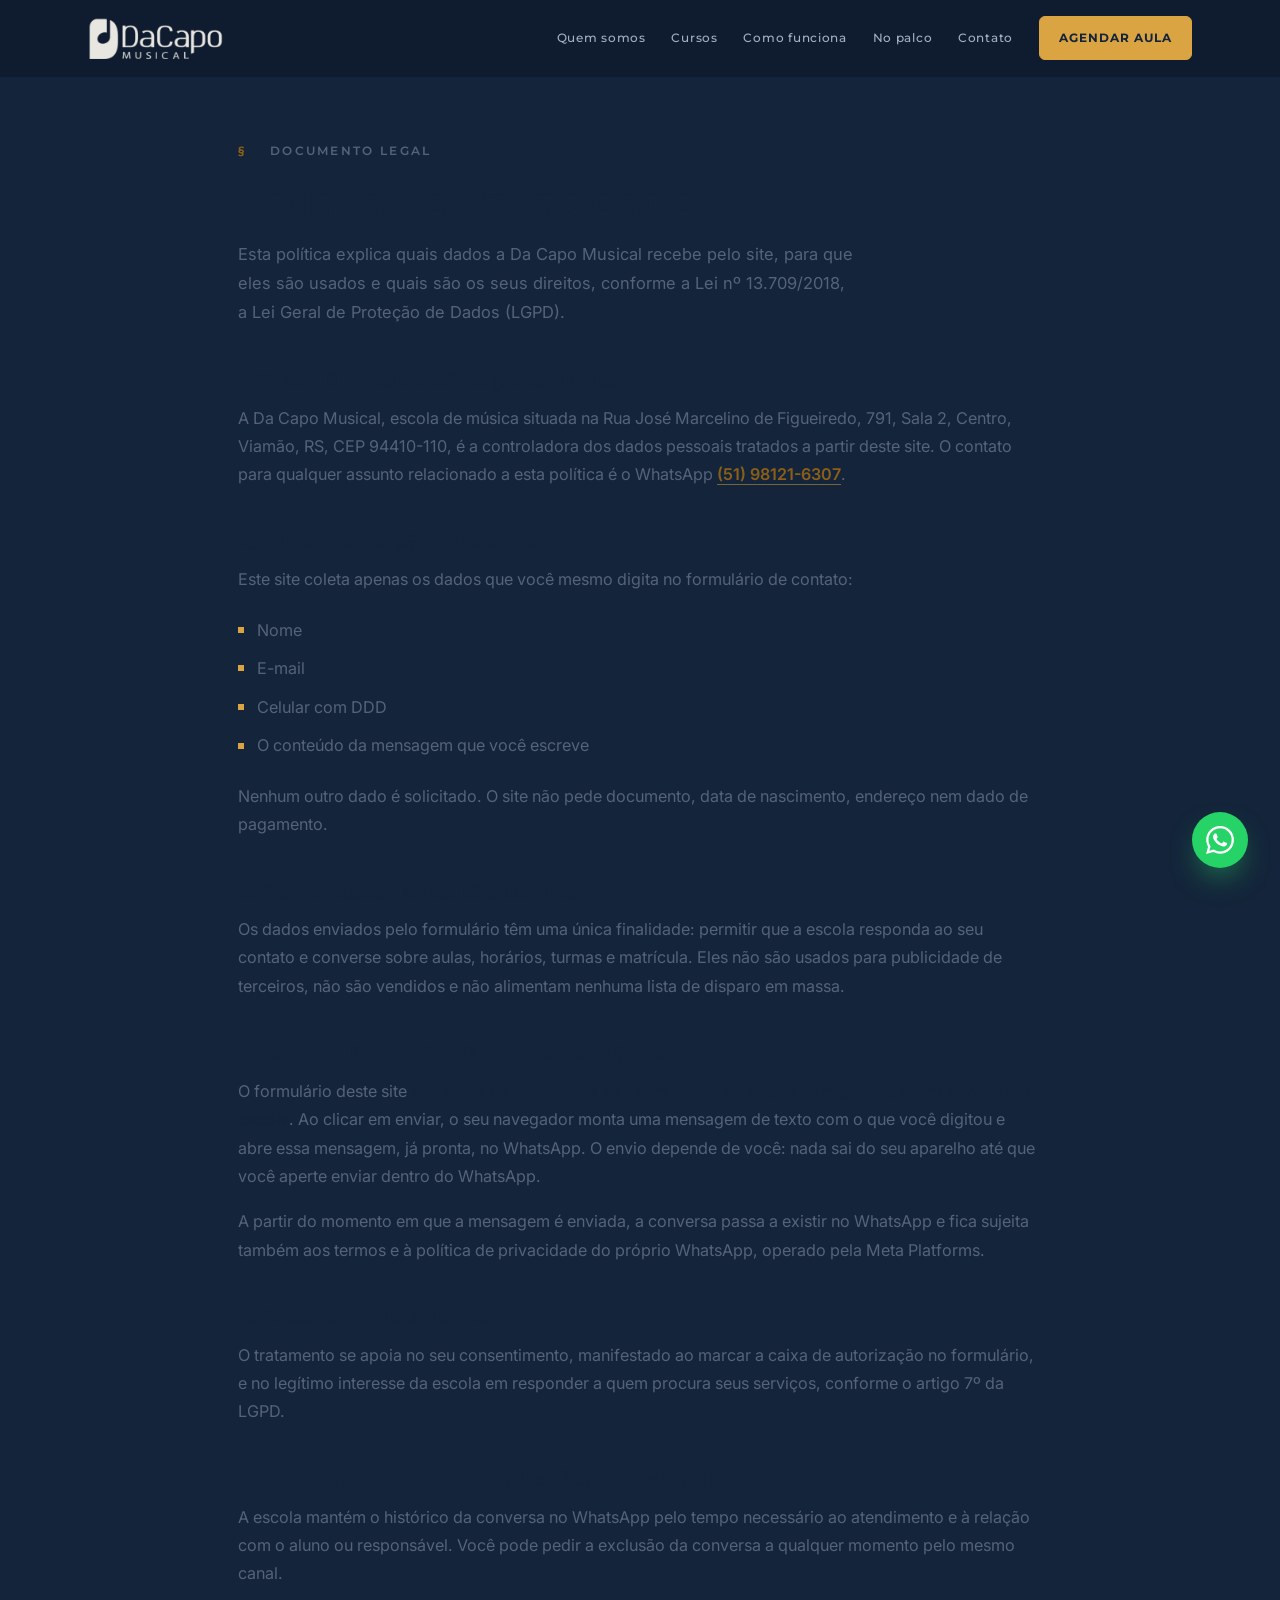
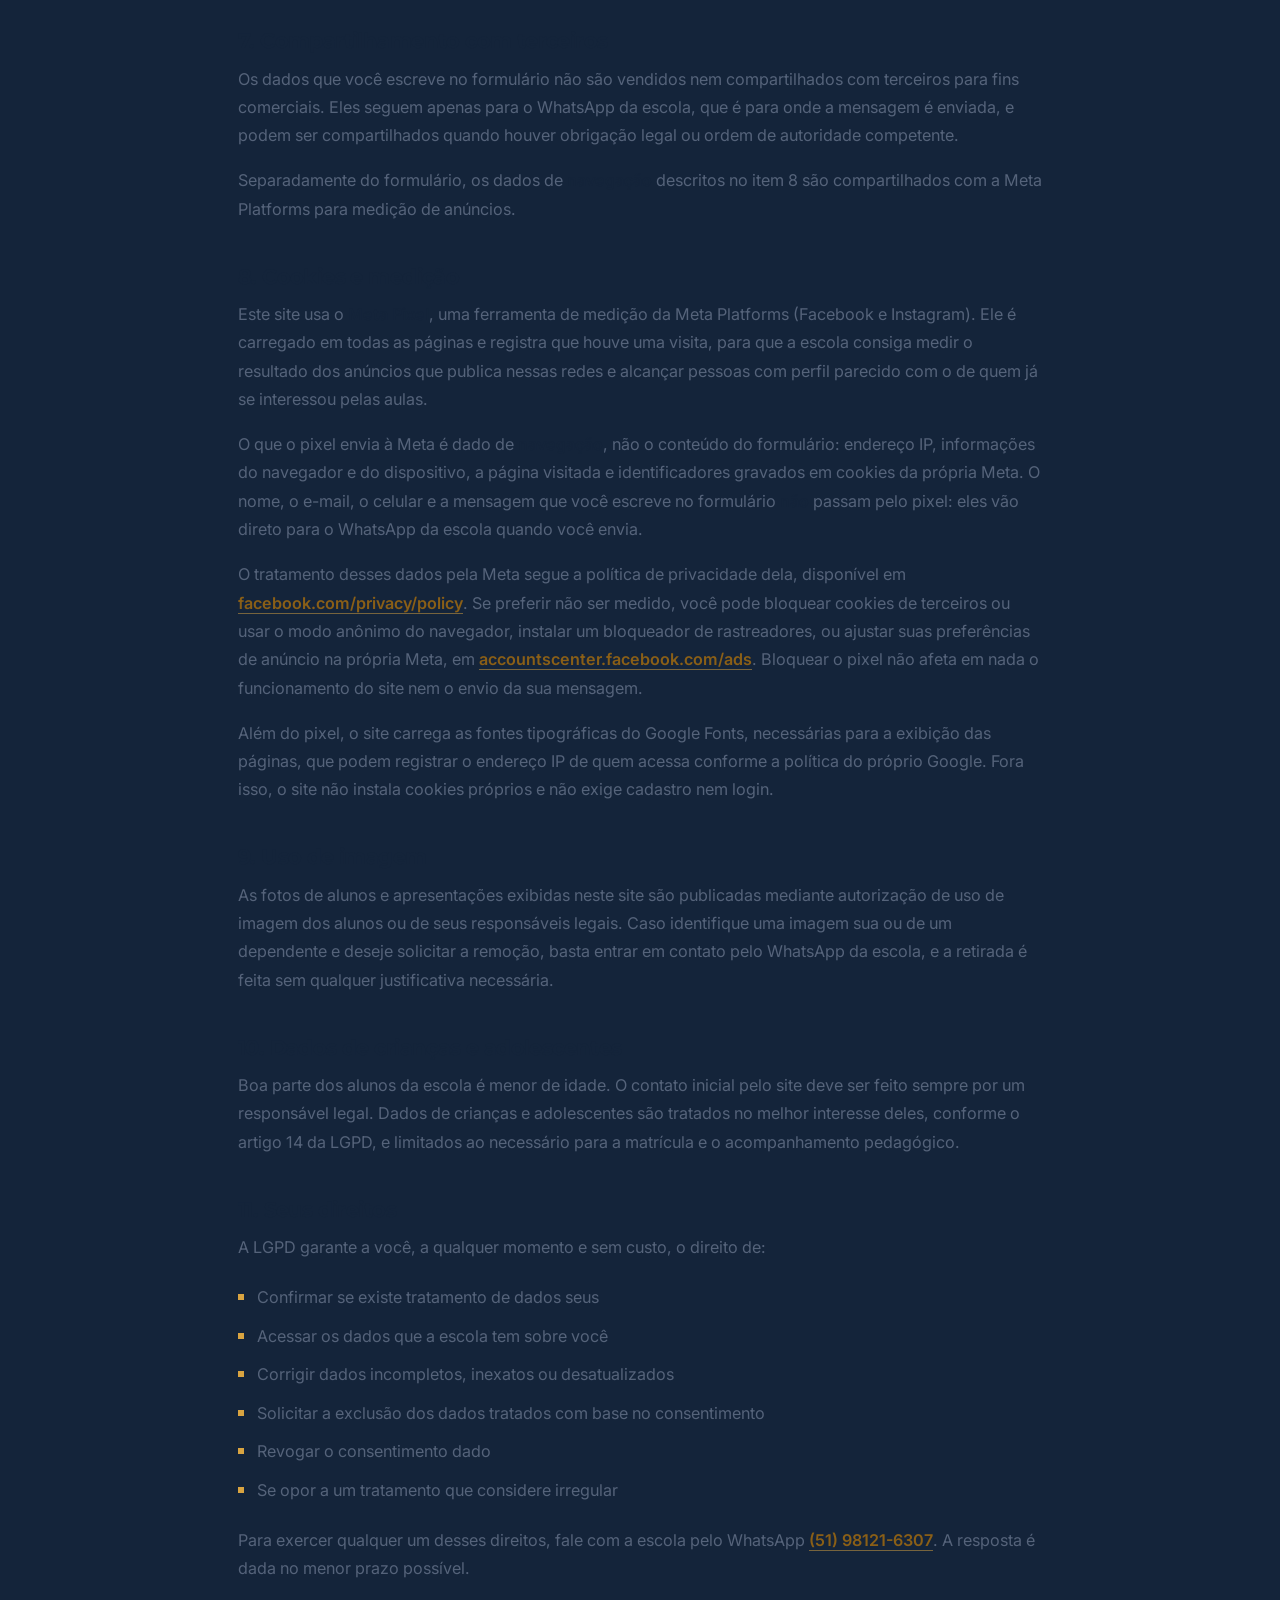
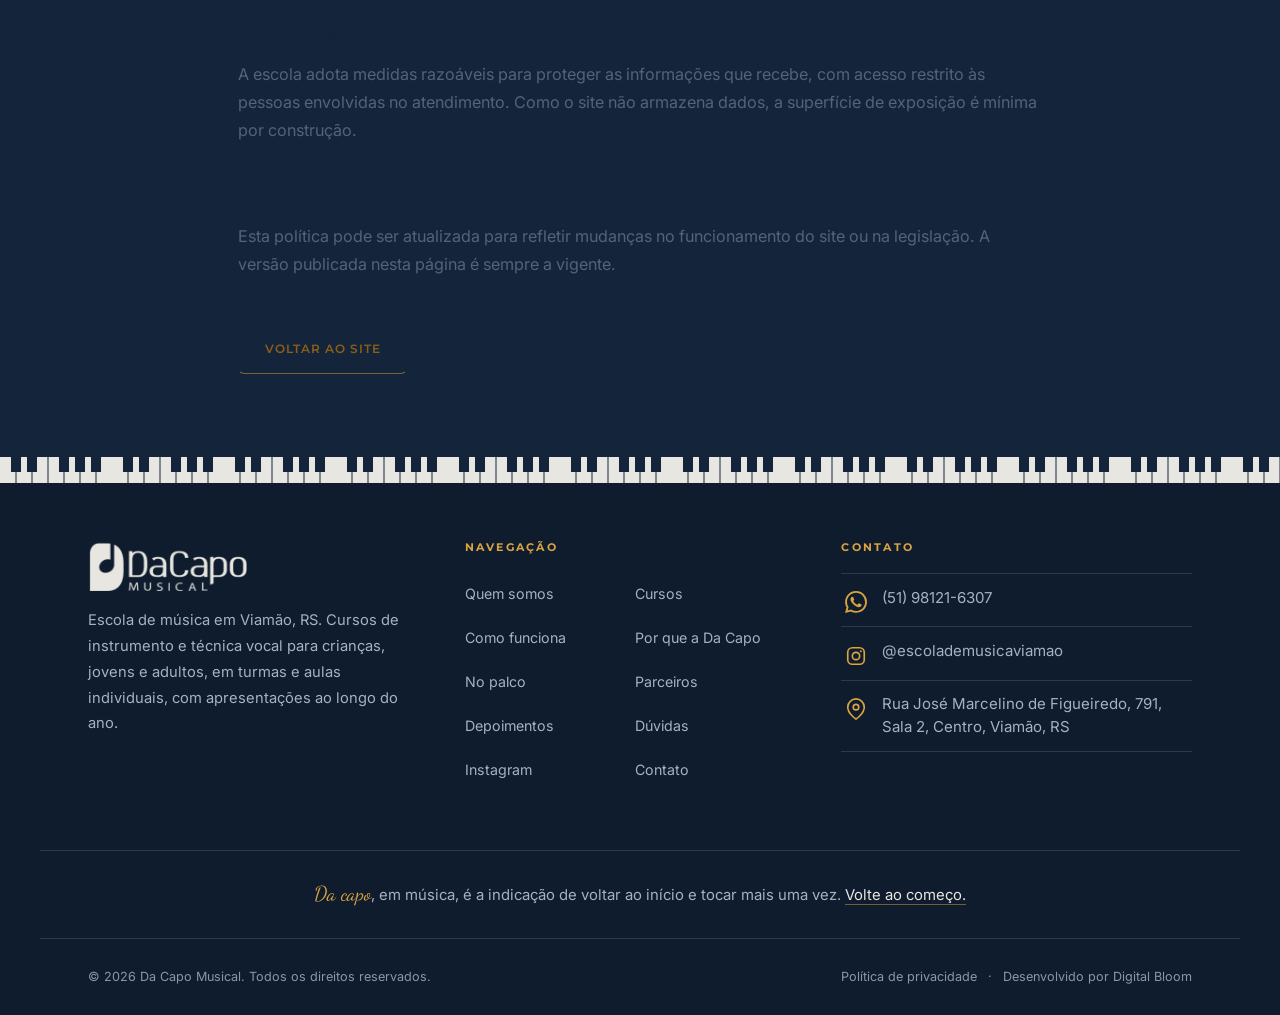
==== commit d46f5a5d: "Meta Pixel e política de privacidade correspondente Pixel 28267828236187607 nas duas páginas: o snip" ====
--- a/politica-de-privacidade.html
+++ b/politica-de-privacidade.html
@@ -16,9 +16,33 @@
 <link rel="preconnect" href="https://fonts.gstatic.com" crossorigin>
 <link href="https://fonts.googleapis.com/css2?family=Montserrat:wght@500;600;700;800&family=Dancing+Script:wght@600&family=Inter:wght@400;500;600;700&display=swap" rel="stylesheet">
 <link rel="stylesheet" href="css/style.css">
+
+<!-- Meta Pixel Code -->
+<script>
+!function(f,b,e,v,n,t,s)
+{if(f.fbq)return;n=f.fbq=function(){n.callMethod?
+n.callMethod.apply(n,arguments):n.queue.push(arguments)};
+if(!f._fbq)f._fbq=n;n.push=n;n.loaded=!0;n.version='2.0';
+n.queue=[];t=b.createElement(e);t.async=!0;
+t.src=v;s=b.getElementsByTagName(e)[0];
+s.parentNode.insertBefore(t,s)}(window, document,'script',
+'https://connect.facebook.net/en_US/fbevents.js');
+fbq('init', '28267828236187607');
+fbq('track', 'PageView');
+</script>
+<!-- End Meta Pixel Code -->
+
 </head>
 
 <body id="topo">
+
+<!-- Meta Pixel: fallback sem JavaScript. Fica no início do <body>, e não no
+     <head> como no trecho original: dentro de <head> o <noscript> só aceita
+     link, style e meta, então uma <img> ali é HTML inválido. O efeito é o mesmo. -->
+<noscript><img height="1" width="1" style="display:none"
+src="https://www.facebook.com/tr?id=28267828236187607&amp;ev=PageView&amp;noscript=1"
+alt=""/></noscript>
+
 
 <svg class="svg-oculto" aria-hidden="true" focusable="false">
   <pattern id="teclas" width="112" height="26" patternUnits="userSpaceOnUse">
@@ -122,10 +146,14 @@
       <p>A escola mantém o histórico da conversa no WhatsApp pelo tempo necessário ao atendimento e à relação com o aluno ou responsável. Você pode pedir a exclusão da conversa a qualquer momento pelo mesmo canal.</p>
 
       <h2>7. Compartilhamento com terceiros</h2>
-      <p>A escola não compartilha seus dados com terceiros para fins comerciais. O compartilhamento acontece apenas com os serviços necessários ao funcionamento do contato, como o próprio WhatsApp, e quando houver obrigação legal ou ordem de autoridade competente.</p>
+      <p>Os dados que você escreve no formulário não são vendidos nem compartilhados com terceiros para fins comerciais. Eles seguem apenas para o WhatsApp da escola, que é para onde a mensagem é enviada, e podem ser compartilhados quando houver obrigação legal ou ordem de autoridade competente.</p>
+      <p>Separadamente do formulário, os dados de <strong>navegação</strong> descritos no item 8 são compartilhados com a Meta Platforms para medição de anúncios.</p>
 
       <h2>8. Cookies e medição</h2>
-      <p>Este site não usa cookies de rastreamento, não instala pixel de publicidade e não cria perfil de navegação. Os únicos recursos externos carregados são as fontes tipográficas do Google Fonts, necessárias para a exibição do site, que podem registrar o endereço IP de quem acessa conforme a política do próprio Google.</p>
+      <p>Este site usa o <strong>Meta Pixel</strong>, uma ferramenta de medição da Meta Platforms (Facebook e Instagram). Ele é carregado em todas as páginas e registra que houve uma visita, para que a escola consiga medir o resultado dos anúncios que publica nessas redes e alcançar pessoas com perfil parecido com o de quem já se interessou pelas aulas.</p>
+      <p>O que o pixel envia à Meta é dado de <strong>navegação</strong>, não o conteúdo do formulário: endereço IP, informações do navegador e do dispositivo, a página visitada e identificadores gravados em cookies da própria Meta. O nome, o e-mail, o celular e a mensagem que você escreve no formulário <strong>não</strong> passam pelo pixel: eles vão direto para o WhatsApp da escola quando você envia.</p>
+      <p>O tratamento desses dados pela Meta segue a política de privacidade dela, disponível em <a href="https://www.facebook.com/privacy/policy/" target="_blank" rel="noopener">facebook.com/privacy/policy</a>. Se preferir não ser medido, você pode bloquear cookies de terceiros ou usar o modo anônimo do navegador, instalar um bloqueador de rastreadores, ou ajustar suas preferências de anúncio na própria Meta, em <a href="https://accountscenter.facebook.com/ads" target="_blank" rel="noopener">accountscenter.facebook.com/ads</a>. Bloquear o pixel não afeta em nada o funcionamento do site nem o envio da sua mensagem.</p>
+      <p>Além do pixel, o site carrega as fontes tipográficas do Google Fonts, necessárias para a exibição das páginas, que podem registrar o endereço IP de quem acessa conforme a política do próprio Google. Fora isso, o site não instala cookies próprios e não exige cadastro nem login.</p>
 
       <h2>9. Uso de imagem</h2>
       <p>As fotos de alunos e apresentações exibidas neste site são publicadas mediante autorização de uso de imagem dos alunos ou de seus responsáveis legais. Caso identifique uma imagem sua ou de um dependente e deseje solicitar a remoção, basta entrar em contato pelo WhatsApp da escola, e a retirada é feita sem qualquer justificativa necessária.</p>
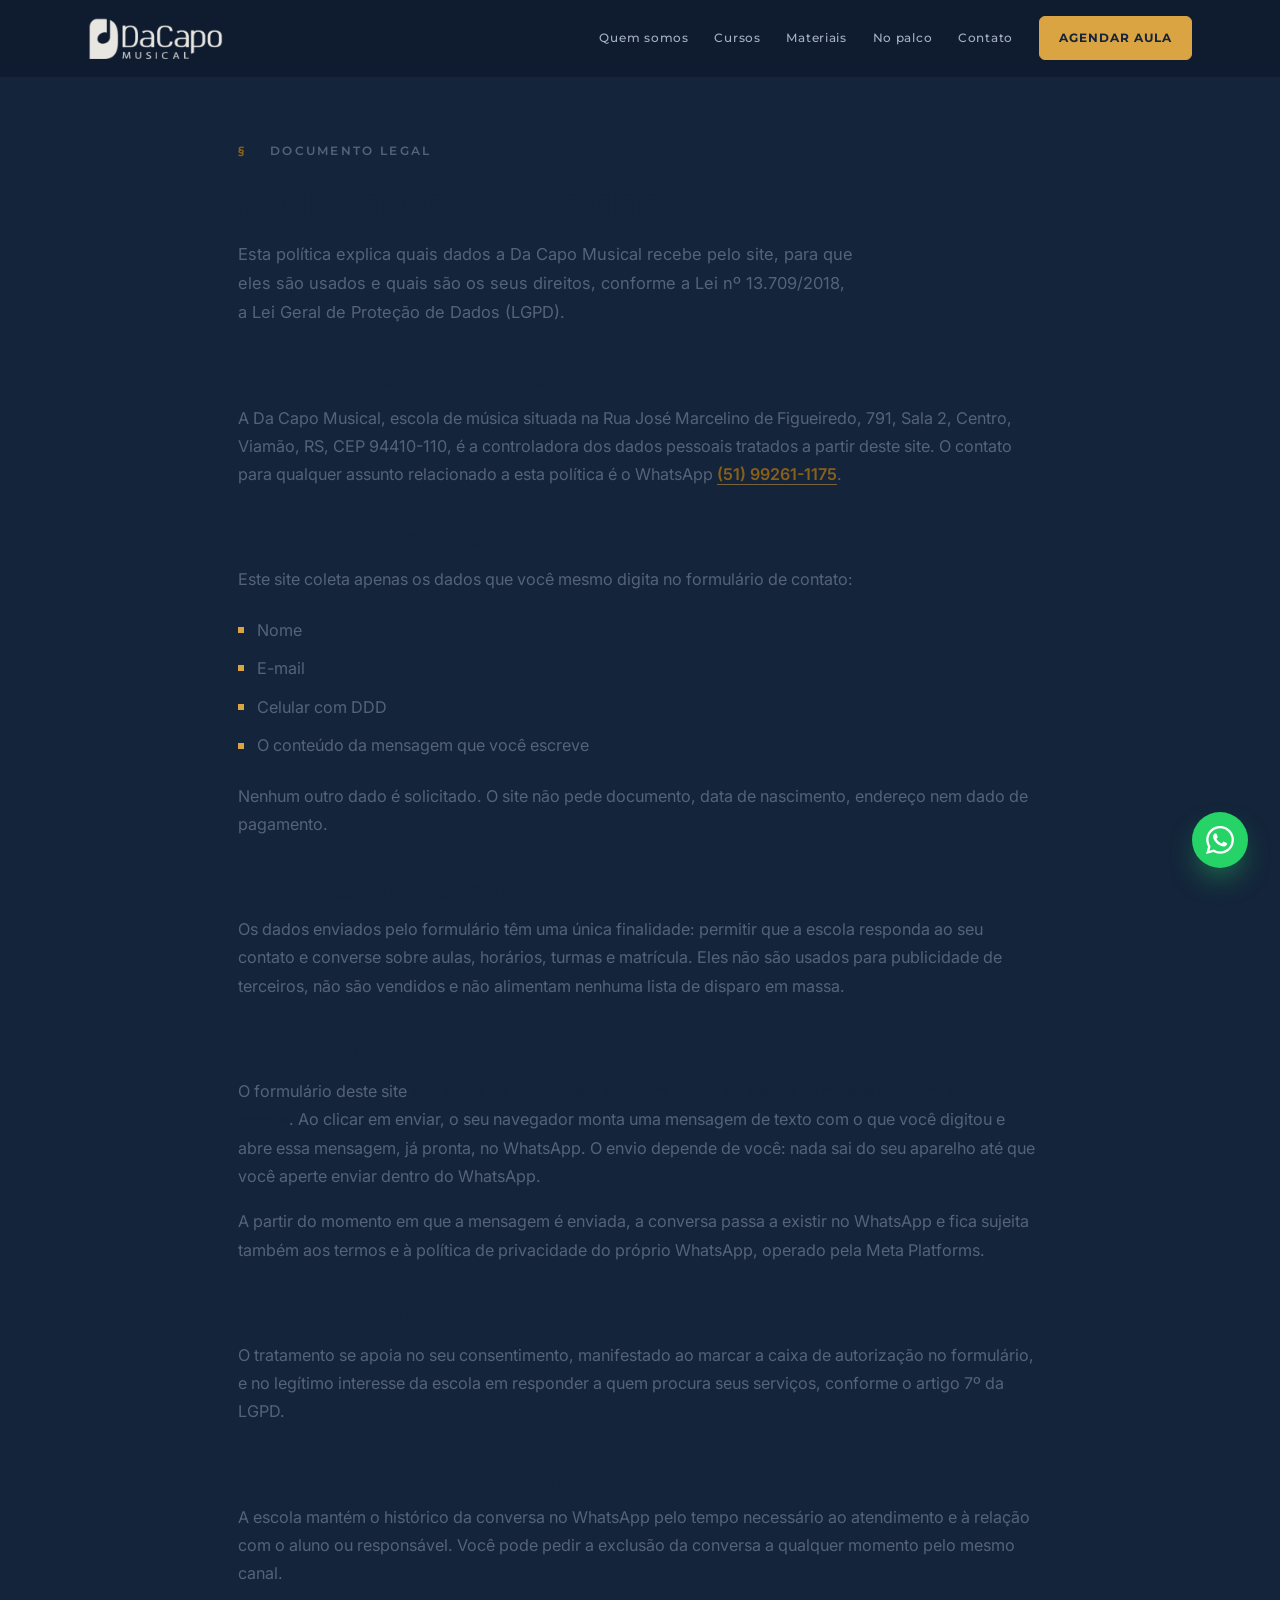
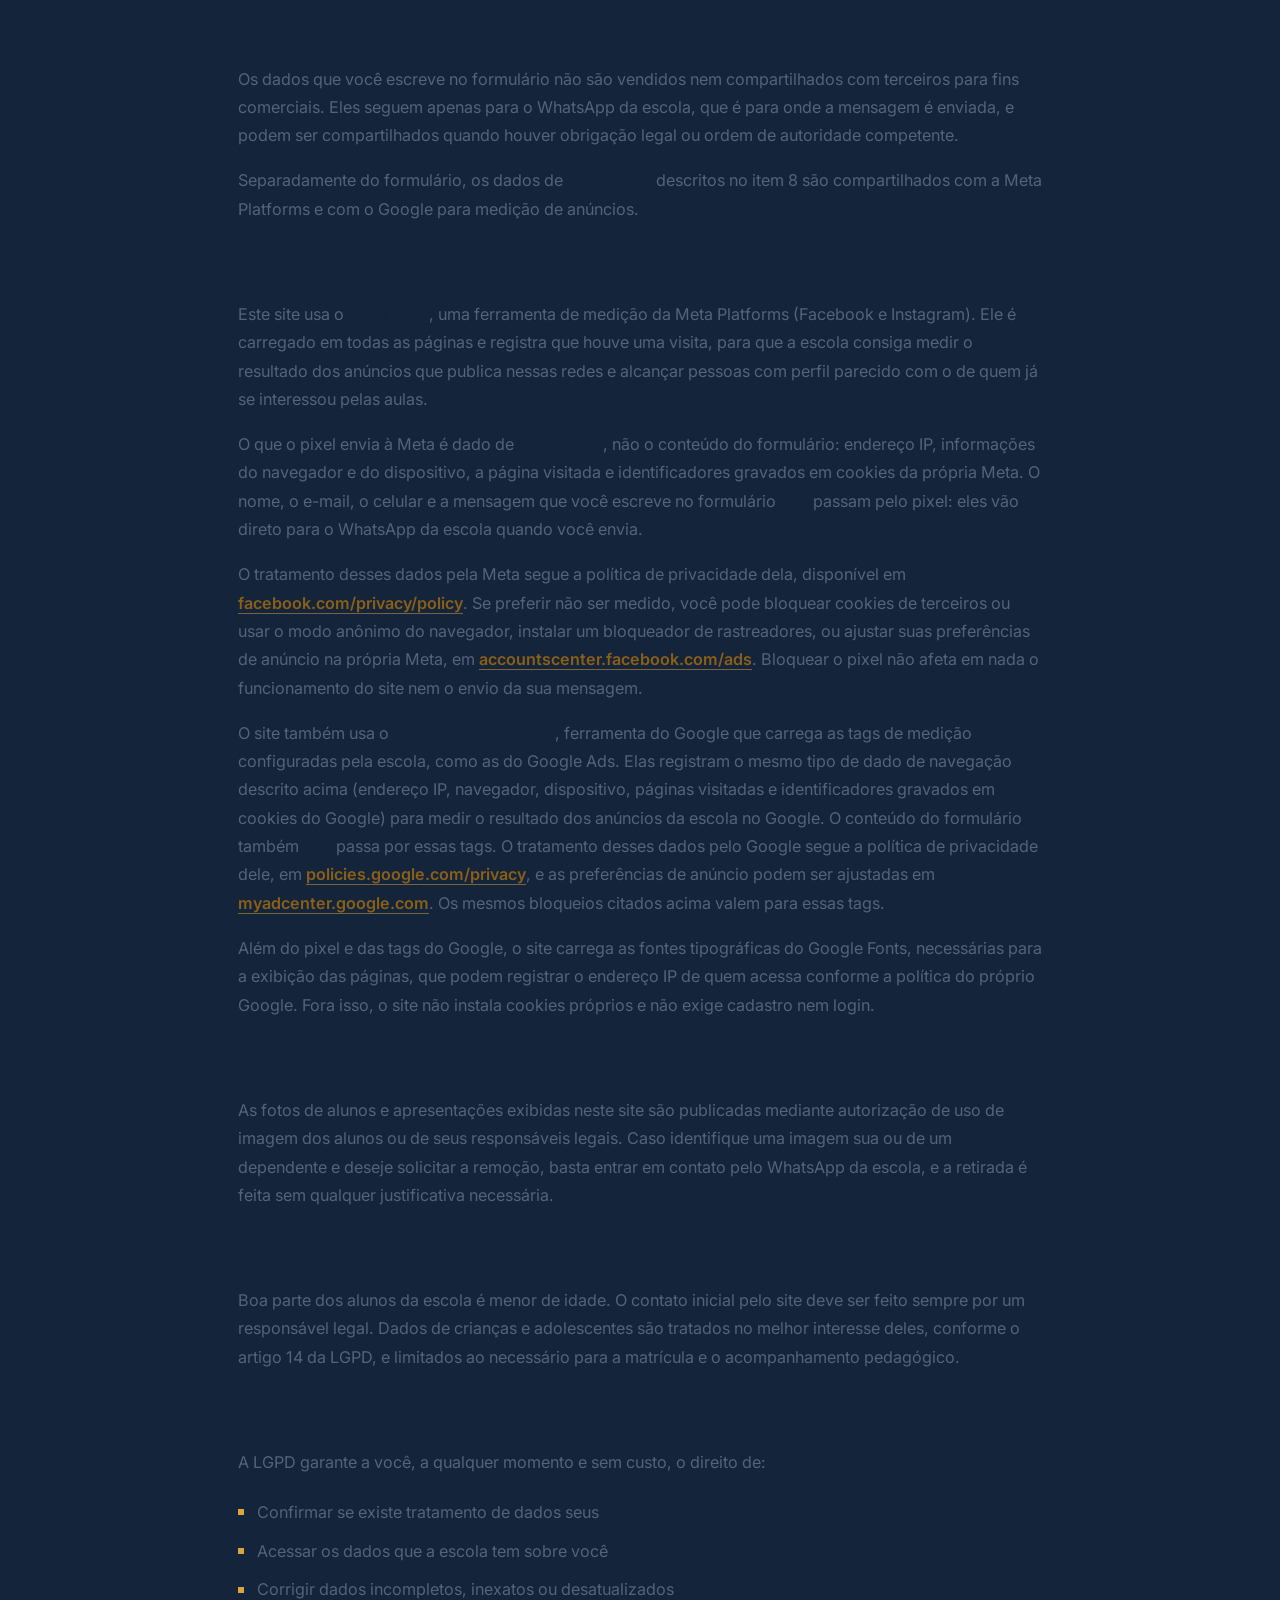
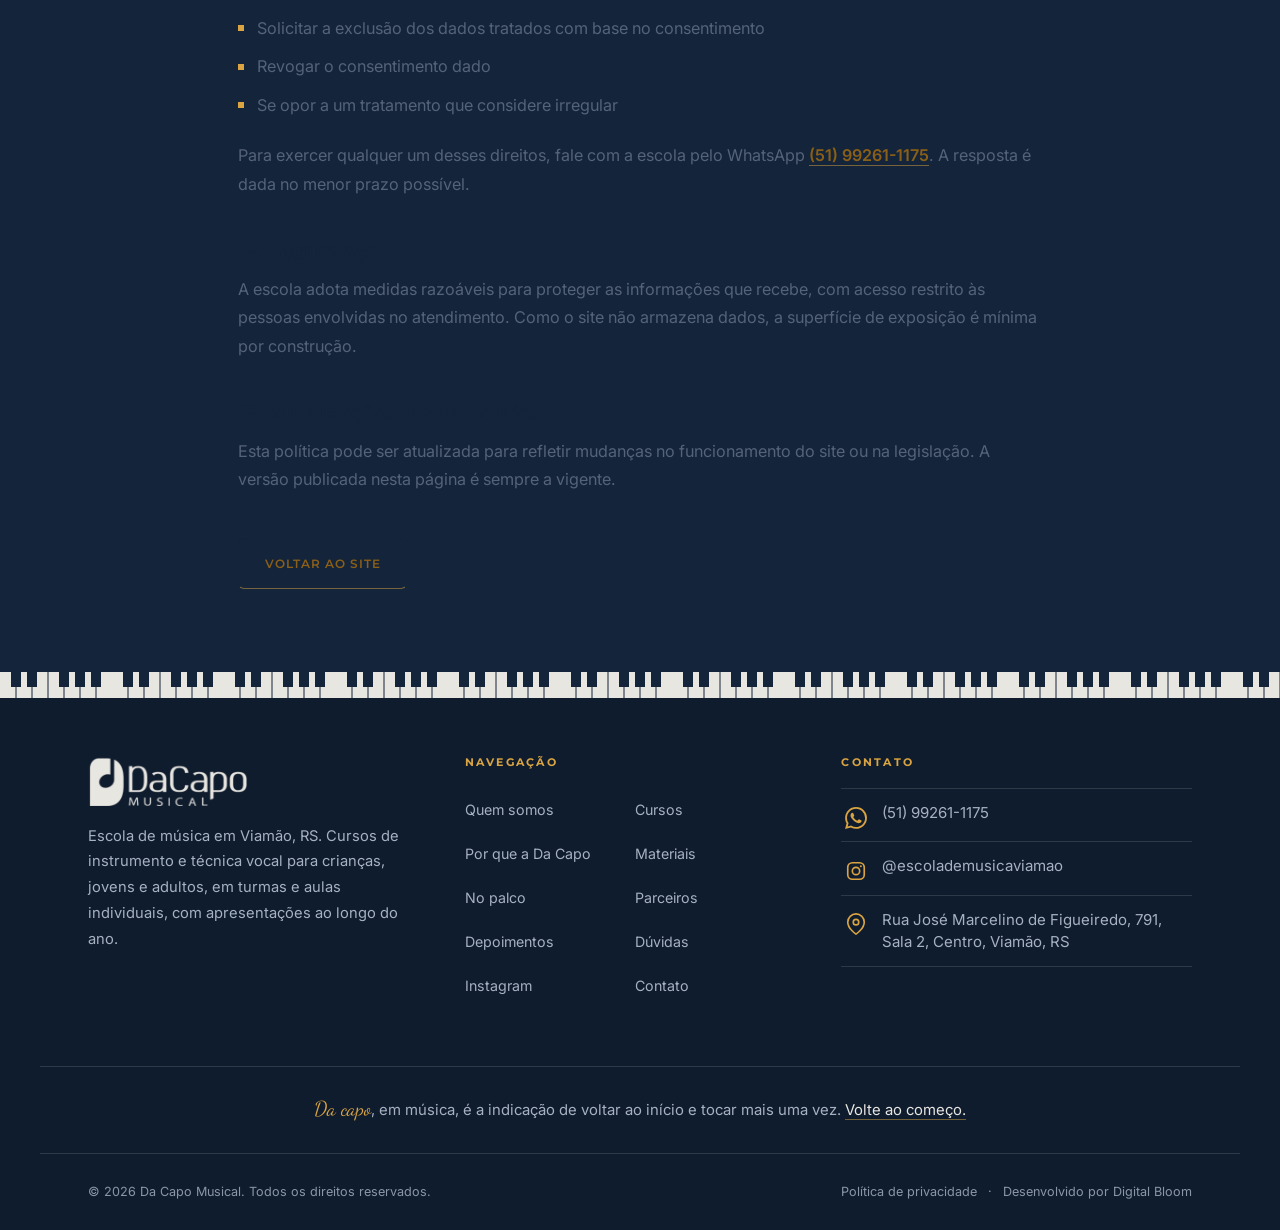
==== commit 5d2f18c6: "GTM, seção de material didático e ajustes pedidos pela escola - Google Tag Manager (GTM-NLD73SGH) no" ====
--- a/politica-de-privacidade.html
+++ b/politica-de-privacidade.html
@@ -3,6 +3,13 @@
 <html lang="pt-BR">
 <head>
 <meta charset="UTF-8">
+<!-- Google Tag Manager -->
+<script>(function(w,d,s,l,i){w[l]=w[l]||[];w[l].push({'gtm.start':
+new Date().getTime(),event:'gtm.js'});var f=d.getElementsByTagName(s)[0],
+j=d.createElement(s),dl=l!='dataLayer'?'&l='+l:'';j.async=true;j.src=
+'https://www.googletagmanager.com/gtm.js?id='+i+dl;f.parentNode.insertBefore(j,f);
+})(window,document,'script','dataLayer','GTM-NLD73SGH');</script>
+<!-- End Google Tag Manager -->
 <meta name="viewport" content="width=device-width, initial-scale=1">
 <title>Política de Privacidade | Da Capo Musical</title>
 <meta name="description" content="Como a Da Capo Musical coleta, usa e protege os dados pessoais enviados pelo site, conforme a Lei Geral de Proteção de Dados.">
@@ -35,6 +42,10 @@
 </head>
 
 <body id="topo">
+<!-- Google Tag Manager (noscript) -->
+<noscript><iframe src="https://www.googletagmanager.com/ns.html?id=GTM-NLD73SGH"
+height="0" width="0" style="display:none;visibility:hidden"></iframe></noscript>
+<!-- End Google Tag Manager (noscript) -->
 
 <!-- Meta Pixel: fallback sem JavaScript. Fica no início do <body>, e não no
      <head> como no trecho original: dentro de <head> o <noscript> só aceita
@@ -73,13 +84,13 @@
       <ul>
         <li><a href="index.html#sobre">Quem somos</a></li>
         <li><a href="index.html#cursos">Cursos</a></li>
-        <li><a href="index.html#como-funciona">Como funciona</a></li>
+        <li><a href="index.html#materiais">Materiais</a></li>
         <li><a href="index.html#palco">No palco</a></li>
         <li><a href="index.html#contato">Contato</a></li>
       </ul>
     </nav>
 
-    <a class="botao botao--ouro cabecalho__cta" href="https://wa.me/5551981216307?text=Ol%C3%A1!%20Vim%20pelo%20site%20e%20gostaria%20de%20agendar%20uma%20aula%20experimental." target="_blank" rel="noopener">Agendar aula</a>
+    <a class="botao botao--ouro cabecalho__cta" href="https://wa.me/5551992611175?text=Ol%C3%A1!%20Vim%20pelo%20site%20e%20gostaria%20de%20agendar%20uma%20aula%20experimental." target="_blank" rel="noopener">Agendar aula</a>
 
     <button class="nav-toggle" id="navToggle" aria-label="Abrir menu" aria-expanded="false" aria-controls="mobileMenu">
       <svg viewBox="0 0 24 24" fill="none" stroke="currentColor" stroke-width="1.8" stroke-linecap="round" aria-hidden="true"><path d="M4 7h16M4 12h16M4 17h16"/></svg>
@@ -98,8 +109,8 @@
   <ul class="mobile-menu__links">
     <li><a href="index.html#sobre"><span>01</span>Quem somos</a></li>
     <li><a href="index.html#cursos"><span>02</span>Cursos</a></li>
-    <li><a href="index.html#como-funciona"><span>03</span>Como funciona</a></li>
-    <li><a href="index.html#diferenciais"><span>04</span>Por que a Da Capo</a></li>
+    <li><a href="index.html#diferenciais"><span>03</span>Por que a Da Capo</a></li>
+    <li><a href="index.html#materiais"><span>04</span>Materiais</a></li>
     <li><a href="index.html#palco"><span>05</span>No palco</a></li>
     <li><a href="index.html#parceiros"><span>06</span>Parceiros</a></li>
     <li><a href="index.html#depoimentos"><span>07</span>Depoimentos</a></li>
@@ -107,7 +118,7 @@
     <li><a href="index.html#instagram"><span>09</span>Instagram</a></li>
     <li><a href="index.html#contato"><span>10</span>Contato</a></li>
   </ul>
-  <a class="botao botao--ouro mobile-menu__cta" href="https://wa.me/5551981216307?text=Ol%C3%A1!%20Vim%20pelo%20site%20e%20gostaria%20de%20agendar%20uma%20aula%20experimental." target="_blank" rel="noopener">Agendar aula experimental</a>
+  <a class="botao botao--ouro mobile-menu__cta" href="https://wa.me/5551992611175?text=Ol%C3%A1!%20Vim%20pelo%20site%20e%20gostaria%20de%20agendar%20uma%20aula%20experimental." target="_blank" rel="noopener">Agendar aula experimental</a>
 </nav>
 
 <main id="conteudo">
@@ -120,7 +131,7 @@
       <p class="intro">Esta política explica quais dados a Da Capo Musical recebe pelo site, para que eles são usados e quais são os seus direitos, conforme a Lei nº 13.709/2018, a Lei Geral de Proteção de Dados (LGPD).</p>
 
       <h2>1. Quem é o responsável pelos dados</h2>
-      <p>A Da Capo Musical, escola de música situada na Rua José Marcelino de Figueiredo, 791, Sala 2, Centro, Viamão, RS, CEP 94410-110, é a controladora dos dados pessoais tratados a partir deste site. O contato para qualquer assunto relacionado a esta política é o WhatsApp <a href="https://wa.me/5551981216307" target="_blank" rel="noopener">(51) 98121-6307</a>.</p>
+      <p>A Da Capo Musical, escola de música situada na Rua José Marcelino de Figueiredo, 791, Sala 2, Centro, Viamão, RS, CEP 94410-110, é a controladora dos dados pessoais tratados a partir deste site. O contato para qualquer assunto relacionado a esta política é o WhatsApp <a href="https://wa.me/5551992611175" target="_blank" rel="noopener">(51) 99261-1175</a>.</p>
 
       <h2>2. Quais dados são coletados</h2>
       <p>Este site coleta apenas os dados que você mesmo digita no formulário de contato:</p>
@@ -147,13 +158,14 @@
 
       <h2>7. Compartilhamento com terceiros</h2>
       <p>Os dados que você escreve no formulário não são vendidos nem compartilhados com terceiros para fins comerciais. Eles seguem apenas para o WhatsApp da escola, que é para onde a mensagem é enviada, e podem ser compartilhados quando houver obrigação legal ou ordem de autoridade competente.</p>
-      <p>Separadamente do formulário, os dados de <strong>navegação</strong> descritos no item 8 são compartilhados com a Meta Platforms para medição de anúncios.</p>
+      <p>Separadamente do formulário, os dados de <strong>navegação</strong> descritos no item 8 são compartilhados com a Meta Platforms e com o Google para medição de anúncios.</p>
 
       <h2>8. Cookies e medição</h2>
       <p>Este site usa o <strong>Meta Pixel</strong>, uma ferramenta de medição da Meta Platforms (Facebook e Instagram). Ele é carregado em todas as páginas e registra que houve uma visita, para que a escola consiga medir o resultado dos anúncios que publica nessas redes e alcançar pessoas com perfil parecido com o de quem já se interessou pelas aulas.</p>
       <p>O que o pixel envia à Meta é dado de <strong>navegação</strong>, não o conteúdo do formulário: endereço IP, informações do navegador e do dispositivo, a página visitada e identificadores gravados em cookies da própria Meta. O nome, o e-mail, o celular e a mensagem que você escreve no formulário <strong>não</strong> passam pelo pixel: eles vão direto para o WhatsApp da escola quando você envia.</p>
       <p>O tratamento desses dados pela Meta segue a política de privacidade dela, disponível em <a href="https://www.facebook.com/privacy/policy/" target="_blank" rel="noopener">facebook.com/privacy/policy</a>. Se preferir não ser medido, você pode bloquear cookies de terceiros ou usar o modo anônimo do navegador, instalar um bloqueador de rastreadores, ou ajustar suas preferências de anúncio na própria Meta, em <a href="https://accountscenter.facebook.com/ads" target="_blank" rel="noopener">accountscenter.facebook.com/ads</a>. Bloquear o pixel não afeta em nada o funcionamento do site nem o envio da sua mensagem.</p>
-      <p>Além do pixel, o site carrega as fontes tipográficas do Google Fonts, necessárias para a exibição das páginas, que podem registrar o endereço IP de quem acessa conforme a política do próprio Google. Fora isso, o site não instala cookies próprios e não exige cadastro nem login.</p>
+      <p>O site também usa o <strong>Google Tag Manager</strong>, ferramenta do Google que carrega as tags de medição configuradas pela escola, como as do Google Ads. Elas registram o mesmo tipo de dado de navegação descrito acima (endereço IP, navegador, dispositivo, páginas visitadas e identificadores gravados em cookies do Google) para medir o resultado dos anúncios da escola no Google. O conteúdo do formulário também <strong>não</strong> passa por essas tags. O tratamento desses dados pelo Google segue a política de privacidade dele, em <a href="https://policies.google.com/privacy" target="_blank" rel="noopener">policies.google.com/privacy</a>, e as preferências de anúncio podem ser ajustadas em <a href="https://myadcenter.google.com/" target="_blank" rel="noopener">myadcenter.google.com</a>. Os mesmos bloqueios citados acima valem para essas tags.</p>
+      <p>Além do pixel e das tags do Google, o site carrega as fontes tipográficas do Google Fonts, necessárias para a exibição das páginas, que podem registrar o endereço IP de quem acessa conforme a política do próprio Google. Fora isso, o site não instala cookies próprios e não exige cadastro nem login.</p>
 
       <h2>9. Uso de imagem</h2>
       <p>As fotos de alunos e apresentações exibidas neste site são publicadas mediante autorização de uso de imagem dos alunos ou de seus responsáveis legais. Caso identifique uma imagem sua ou de um dependente e deseje solicitar a remoção, basta entrar em contato pelo WhatsApp da escola, e a retirada é feita sem qualquer justificativa necessária.</p>
@@ -171,7 +183,7 @@
         <li>Revogar o consentimento dado</li>
         <li>Se opor a um tratamento que considere irregular</li>
       </ul>
-      <p>Para exercer qualquer um desses direitos, fale com a escola pelo WhatsApp <a href="https://wa.me/5551981216307" target="_blank" rel="noopener">(51) 98121-6307</a>. A resposta é dada no menor prazo possível.</p>
+      <p>Para exercer qualquer um desses direitos, fale com a escola pelo WhatsApp <a href="https://wa.me/5551992611175" target="_blank" rel="noopener">(51) 99261-1175</a>. A resposta é dada no menor prazo possível.</p>
 
       <h2>12. Segurança</h2>
       <p>A escola adota medidas razoáveis para proteger as informações que recebe, com acesso restrito às pessoas envolvidas no atendimento. Como o site não armazena dados, a superfície de exposição é mínima por construção.</p>
@@ -199,8 +211,8 @@
       <ul>
         <li><a href="index.html#sobre">Quem somos</a></li>
         <li><a href="index.html#cursos">Cursos</a></li>
-        <li><a href="index.html#como-funciona">Como funciona</a></li>
         <li><a href="index.html#diferenciais">Por que a Da Capo</a></li>
+        <li><a href="index.html#materiais">Materiais</a></li>
         <li><a href="index.html#palco">No palco</a></li>
         <li><a href="index.html#parceiros">Parceiros</a></li>
         <li><a href="index.html#depoimentos">Depoimentos</a></li>
@@ -214,9 +226,9 @@
       <h2>Contato</h2>
       <ul class="contatos contatos--rodape">
         <li>
-          <a href="https://wa.me/5551981216307?text=Ol%C3%A1!%20Vim%20pelo%20site%20e%20gostaria%20de%20agendar%20uma%20aula%20experimental." target="_blank" rel="noopener">
+          <a href="https://wa.me/5551992611175?text=Ol%C3%A1!%20Vim%20pelo%20site%20e%20gostaria%20de%20agendar%20uma%20aula%20experimental." target="_blank" rel="noopener">
             <svg width="22" height="22" viewBox="0 0 24 24" fill="currentColor" aria-hidden="true"><path d="M17.472 14.382c-.297-.149-1.758-.867-2.03-.967-.273-.099-.471-.148-.67.15-.197.297-.767.966-.94 1.164-.173.199-.347.223-.644.075-.297-.15-1.255-.463-2.39-1.475-.883-.788-1.48-1.761-1.653-2.059-.173-.297-.018-.458.13-.606.134-.133.298-.347.446-.52.149-.174.198-.298.298-.497.099-.198.05-.371-.025-.52-.075-.149-.669-1.612-.916-2.207-.242-.579-.487-.5-.669-.51-.173-.008-.371-.01-.57-.01-.198 0-.52.074-.792.372-.272.297-1.04 1.016-1.04 2.479 0 1.462 1.065 2.875 1.213 3.074.149.198 2.096 3.2 5.077 4.487.709.306 1.262.489 1.694.625.712.227 1.36.195 1.871.118.571-.085 1.758-.719 2.006-1.413.248-.694.248-1.289.173-1.413-.074-.124-.272-.198-.57-.347m-5.421 7.403h-.004a9.87 9.87 0 01-5.031-1.378l-.361-.214-3.741.982.998-3.648-.235-.374a9.86 9.86 0 01-1.51-5.26c.001-5.45 4.436-9.884 9.888-9.884 2.64 0 5.122 1.03 6.988 2.898a9.825 9.825 0 012.893 6.994c-.003 5.45-4.437 9.884-9.885 9.884m8.413-18.297A11.815 11.815 0 0012.05 0C5.495 0 .16 5.335.157 11.892c0 2.096.547 4.142 1.588 5.945L.057 24l6.305-1.654a11.882 11.882 0 005.683 1.448h.005c6.554 0 11.89-5.335 11.893-11.893a11.821 11.821 0 00-3.48-8.413Z"/></svg>
-            <span>(51) 98121-6307</span>
+            <span>(51) 99261-1175</span>
           </a>
         </li>
         <li>
@@ -249,7 +261,7 @@
   </div>
 </footer>
 
-<a class="whatsapp-flutuante" href="https://wa.me/5551981216307?text=Ol%C3%A1!%20Vim%20pelo%20site%20e%20gostaria%20de%20agendar%20uma%20aula%20experimental." target="_blank" rel="noopener" aria-label="Falar com a Da Capo Musical no WhatsApp">
+<a class="whatsapp-flutuante" href="https://wa.me/5551992611175?text=Ol%C3%A1!%20Vim%20pelo%20site%20e%20gostaria%20de%20agendar%20uma%20aula%20experimental." target="_blank" rel="noopener" aria-label="Falar com a Da Capo Musical no WhatsApp">
   <svg width="28" height="28" viewBox="0 0 24 24" fill="currentColor" aria-hidden="true">
     <path d="M17.472 14.382c-.297-.149-1.758-.867-2.03-.967-.273-.099-.471-.148-.67.15-.197.297-.767.966-.94 1.164-.173.199-.347.223-.644.075-.297-.15-1.255-.463-2.39-1.475-.883-.788-1.48-1.761-1.653-2.059-.173-.297-.018-.458.13-.606.134-.133.298-.347.446-.52.149-.174.198-.298.298-.497.099-.198.05-.371-.025-.52-.075-.149-.669-1.612-.916-2.207-.242-.579-.487-.5-.669-.51-.173-.008-.371-.01-.57-.01-.198 0-.52.074-.792.372-.272.297-1.04 1.016-1.04 2.479 0 1.462 1.065 2.875 1.213 3.074.149.198 2.096 3.2 5.077 4.487.709.306 1.262.489 1.694.625.712.227 1.36.195 1.871.118.571-.085 1.758-.719 2.006-1.413.248-.694.248-1.289.173-1.413-.074-.124-.272-.198-.57-.347m-5.421 7.403h-.004a9.87 9.87 0 01-5.031-1.378l-.361-.214-3.741.982.998-3.648-.235-.374a9.86 9.86 0 01-1.51-5.26c.001-5.45 4.436-9.884 9.888-9.884 2.64 0 5.122 1.03 6.988 2.898a9.825 9.825 0 012.893 6.994c-.003 5.45-4.437 9.884-9.885 9.884m8.413-18.297A11.815 11.815 0 0012.05 0C5.495 0 .16 5.335.157 11.892c0 2.096.547 4.142 1.588 5.945L.057 24l6.305-1.654a11.882 11.882 0 005.683 1.448h.005c6.554 0 11.89-5.335 11.893-11.893a11.821 11.821 0 00-3.48-8.413Z"/>
   </svg>
--- a/css/style.css
+++ b/css/style.css
@@ -547,62 +547,6 @@
 .curso:hover img { opacity: 1; transform: translateY(-2px); }
 
 /* ==========================================================================
-   Como funciona — passos + foto da aula
-   ========================================================================== */
-.andamento {
-  display: grid;
-  grid-template-columns: minmax(0, 1.15fr) minmax(0, .85fr);
-  gap: clamp(2.4rem, 5vw, 4.5rem);
-  align-items: center;
-}
-.passos { display: flex; flex-direction: column; }
-.passo {
-  display: grid;
-  grid-template-columns: auto minmax(0, 1fr);
-  gap: 1.2rem;
-  padding-block: 1.4rem;
-  border-top: 1px solid var(--linha);
-}
-.passo:last-child { border-bottom: 1px solid var(--linha); }
-.passo__num {
-  font-family: var(--display);
-  font-size: .78rem;
-  font-weight: 700;
-  letter-spacing: .1em;
-  color: var(--ouro-texto);
-  padding-top: .28rem;
-}
-.passo h3 { font-size: 1.06rem; margin-bottom: .35rem; }
-.passo p { margin: 0; font-size: .93rem; }
-
-/* ==========================================================================
-   Faixa de conversão
-   ========================================================================== */
-.faixa {
-  position: relative;
-  background: var(--noite-topo);
-  padding-block: clamp(2.6rem, 4.5vw, 3.8rem);
-  border-block: 1px solid var(--linha-c);
-}
-.faixa__interno {
-  display: flex;
-  align-items: center;
-  justify-content: space-between;
-  gap: clamp(1.8rem, 4vw, 3.5rem);
-  flex-wrap: wrap;
-}
-.faixa__titulo {
-  font-size: clamp(1.5rem, 2.9vw, 2.1rem);
-  font-weight: 700;
-  line-height: 1.18;
-  color: var(--texto-c);
-  max-width: 26ch;
-  margin: 0;
-  text-wrap: balance;
-}
-.faixa .botao { flex: 0 0 auto; }
-
-/* ==========================================================================
    Razões
    ========================================================================== */
 .razoes { display: grid; grid-template-columns: repeat(3, minmax(0, 1fr)); gap: clamp(1.2rem, 2.4vw, 2rem); }
@@ -1006,11 +950,11 @@
 .animate-on-scroll.visible { opacity: 1; transform: none; }
 
 .cursos.visible .curso,
-.passos.visible .passo,
 .parceiros.visible li,
 .depoimentos.visible .depoimento,
 .galeria.visible .galeria__item,
 .razoes.visible .razao,
+.materiais__mosaico.visible .materiais__item,
 .marcas li,
 .faq.visible .faq__item {
   animation: entrar .55s cubic-bezier(.22,.61,.36,1) both;
@@ -1050,7 +994,6 @@
   .hero__grade { grid-template-columns: minmax(0, 1fr); gap: 3rem; }
   .secao__grade { grid-template-columns: minmax(0, 1fr); }
   .secao__midia { max-width: 470px; }
-  .andamento { grid-template-columns: minmax(0, 1fr); }
   .razoes { grid-template-columns: minmax(0, 1fr); gap: 1.6rem; }
   .depoimentos { grid-template-columns: minmax(0, 1fr); }
   .depoimento { max-width: 640px; margin-inline: auto; width: 100%; }
@@ -1068,7 +1011,6 @@
   .rodape__menu ul { grid-template-columns: minmax(0, 1fr); }
   .rodape__base { justify-content: flex-start; }
   .hero__acoes .botao { width: 100%; }
-  .faixa__interno .botao { width: 100%; }
   .numeros li { padding-right: 1rem; margin-right: 1rem; }
   .whatsapp-flutuante { bottom: 1.2rem; right: 1.2rem; width: 52px; height: 52px; }
 }
@@ -1079,7 +1021,6 @@
   .equalizador i, .whatsapp-flutuante { animation: none !important; }
   .equalizador i { transform: scaleY(.6) !important; }
   .cursos.visible .curso,
-  .passos.visible .passo,
   .parceiros.visible li,
   .depoimentos.visible .depoimento,
   .galeria.visible .galeria__item,
@@ -1420,12 +1361,8 @@
    cinza-frio que um arquivo tingido de navy daria — sem dobrar os assets. */
 .secao--claro .secao__instrumento { filter: invert(1); opacity: .07; }
 
-/* a faixa de conversao nao e .secao e nao tinha corte proprio */
-.faixa { overflow: hidden; }
-
 .secao__instrumento--piano    { right: -6%;  top: 16%; width: clamp(300px, 30vw, 420px); transform: rotate(-8deg); }
 .secao__instrumento--teclado  { left: -7%;   top: 82%; width: clamp(280px, 28vw, 400px); transform: translateY(-50%) rotate(9deg); right: auto; }
-.secao__instrumento--nota     { right: 6%;   top: 50%; width: clamp(150px, 15vw, 200px); transform: translateY(-50%) rotate(12deg); opacity: .16; }
 .secao__instrumento--saxofone { right: -5%;  top: 66%; width: clamp(280px, 30vw, 420px); transform: translateY(-50%) rotate(14deg); }
 .secao__instrumento--violino  { right: -8%;  top: 15%; width: clamp(260px, 26vw, 360px); transform: rotate(-20deg); }
 .secao__instrumento--ukulele  { left: -6%;   top: 62%; width: clamp(260px, 26vw, 370px); transform: translateY(-50%) rotate(-14deg); right: auto; }
@@ -1445,7 +1382,6 @@
   .secao--claro .secao__instrumento { opacity: .06; }
   .secao__instrumento--piano    { right: -20%; top: 6%; }
   .secao__instrumento--teclado  { left: -22%;  top: 90%; }
-  .secao__instrumento--nota     { right: 4%;   top: 50%; width: clamp(110px, 26vw, 150px); }
   .secao__instrumento--saxofone { right: -22%; top: 78%; }
   .secao__instrumento--violino  { right: -24%; top: 8%; }
   .secao__instrumento--ukulele  { left: -24%;  top: 72%; }
@@ -1578,14 +1514,8 @@
    passa para o lado do texto, abaixo do botão */
 .secao__instrumento--canto { right: auto; left: -7%; top: 78%; transform: translateY(-50%) rotate(11deg); }
 
-/* a nota estava atrás do botão do WhatsApp e só espiava pela borda dele:
-   vai para o vão entre o texto e o botão */
-.secao__instrumento--nota { right: 32%; }
-
 @media (max-width: 900px) {
   .secao__instrumento--canto { left: -24%; top: 26%; }
-  /* empilhada, a faixa não tem mais vão no meio: a nota desce para o rodapé dela */
-  .secao__instrumento--nota { right: 4%; top: 76%; }
 }
 
 /* O piano era o único grafismo que passava por baixo dos parágrafos: mediu
@@ -1593,17 +1523,6 @@
    sai de trás da coluna de leitura sem sumir da composição. */
 .secao__instrumento--piano { right: -16%; }
 @media (max-width: 900px) { .secao__instrumento--piano { right: -30%; } }
-
-/* ==========================================================================
-   03. Como funciona — foto de aula na coluna da direita
-   ========================================================================== */
-
-/* Quadrada, e não 4:5 como o arquivo de origem. O percurso do sticky é a
-   altura da coluna de texto menos a da foto: em 4:5 sobravam 219px de curso,
-   em 1:1 sobram 329px. O object-position fica em 50% 0% porque, no recorte
-   quadrado, qualquer valor acima de ~12% corta o topo da cabeça dela. */
-.quadro--aula { aspect-ratio: 1 / 1; }
-.quadro--aula img { object-position: 50% 0%; }
 
 /* ==========================================================================
    Abertura no mobile — foto ACIMA do texto, sem véu
@@ -1643,47 +1562,139 @@
   .cabecalho.rolado { background: var(--noite-topo); }
 }
 
-/* Com a foto somada ao mockup, a coluna da direita ficou bem mais alta que a
-   dos passos, e o `align-items: center` original abria um vão no TOPO da
-   esquerda. Alinhado pelo topo, as duas começam juntas e a sobra vai para o pé
-   da coluna esquerda, onde o grafismo do teclado já ocupa o espaço. */
-.andamento { align-items: start; }
-
-/* ==========================================================================
-   03. Como funciona — a foto acompanha a rolagem (sticky)
-   ========================================================================== */
-
-/* `position: sticky` só funciona se NENHUM ancestral criar contexto de
-   rolagem, e `.secao` usa `overflow: hidden` para cortar o grafismo de fundo —
-   isso mataria o sticky em silêncio. `overflow: clip` corta igual e, por não
-   criar caixa rolável, deixa o sticky se prender à viewport. */
-#como-funciona { overflow: clip; }
-
-/* o cabeçalho entrou na coluna esquerda: sem isso a foto teria como área de
-   rolagem só a própria altura, e ficaria parada */
-.andamento__texto { display: flex; flex-direction: column; }
-.andamento__texto .cabecalho-secao { margin-bottom: clamp(2rem, 4vw, 3rem); }
-
-.quadro--aula {
-  position: sticky;
-  /* cabeçalho fixo (~72px) mais uma folga */
-  top: clamp(5.5rem, 8vw, 7rem);
-}
+/* ==========================================================================
+   Ajustes de setembro/2026, pedidos pela escola
+   Como sempre neste arquivo: base e mobile no mesmo bloco, porque regra de
+   base escrita depois de uma media query a sobrescreve.
+   ========================================================================== */
+
+/* Abertura: o subtítulo virou oferta + prova social, em dois parágrafos */
+.hero__sub { margin-bottom: .9rem; text-wrap: pretty; }
+.hero__prova {
+  max-width: 50ch;
+  margin-bottom: 2.2rem;
+  font-size: clamp(.95rem, 1.25vw, 1.02rem);
+  color: var(--texto-c2);
+  animation: abertura .8s cubic-bezier(.22,.61,.36,1) .36s both;
+}
+.hero__prova strong { color: var(--ouro-claro); font-weight: 600; }
+
+/* 03. Por que a Da Capo: razões empilhadas à esquerda, foto do palco à direita.
+   A imagem é absoluta dentro do quadro, então a foto estica até a altura da
+   coluna de texto e nenhuma das duas fica com vão embaixo. */
+.diferenciais {
+  display: grid;
+  grid-template-columns: minmax(0, 1.1fr) minmax(0, .9fr);
+  gap: clamp(2.4rem, 5vw, 4.5rem);
+  align-items: stretch;
+}
+.diferenciais .razoes { grid-template-columns: minmax(0, 1fr); gap: 1.7rem; }
+.diferenciais .razao h3 { max-width: none; }
+.diferenciais__foto { min-height: 460px; }
+.diferenciais__foto img { position: absolute; inset: 0; object-position: 50% 30%; }
+
+/* 04. Material didático: texto à esquerda, mosaico das apostilas à direita.
+   São duas seções claras seguidas (03 e 04): o bege mais fundo e o filete
+   separam as duas sem quebrar a alternância com o navy do palco, logo depois. */
+.secao--materiais { background: var(--claro-2); border-top: 1px solid var(--linha); }
+.materiais {
+  display: grid;
+  grid-template-columns: minmax(0, .9fr) minmax(0, 1.1fr);
+  gap: clamp(2.4rem, 5vw, 4.5rem);
+  align-items: center;
+}
+.materiais__texto > p { max-width: 54ch; }
+/* 2fr + 1fr + 1fr com as capas em 3:4: a foto grande, que ocupa as duas
+   linhas, também fecha em 3:4 e o mosaico vira um retângulo sem sobra */
+.materiais__mosaico {
+  display: grid;
+  grid-template-columns: minmax(0, 2fr) minmax(0, 1fr) minmax(0, 1fr);
+  gap: clamp(.5rem, 1vw, .75rem);
+}
+.materiais__item {
+  position: relative;
+  overflow: hidden;
+  aspect-ratio: 3 / 4;
+  border-radius: var(--raio);
+  background: var(--claro);
+  box-shadow: var(--sombra);
+}
+.materiais__item--destaque { grid-row: span 2; aspect-ratio: auto; }
+.materiais__item img {
+  width: 100%;
+  height: 100%;
+  object-fit: cover;
+  transition: transform .55s cubic-bezier(.22,.61,.36,1);
+}
+.materiais__item:hover img { transform: scale(1.04); }
+
+/* 06. Parceiros: quatro logos numa linha só */
+.parceiros { grid-template-columns: repeat(4, minmax(0, 1fr)); }
+/* selo redondo: o nome fica dentro do círculo e sumiria na altura das outras */
+.parceiros img.parceiro--selo { max-height: 88px; }
+
+/* 07. Depoimentos: estrelas no topo, avatar ao lado do nome, CTA embaixo */
+/* `space` repete quantas couberem: 92px cabem 5 estrelas de 16px (96 já cabia 6) */
+.depoimento__estrelas {
+  display: block;
+  width: 92px;
+  height: 16px;
+  margin-bottom: 1rem;
+  background: url("data:image/svg+xml,%3Csvg xmlns='http://www.w3.org/2000/svg' viewBox='0 0 24 24'%3E%3Cpath fill='%23D9A441' d='M12 2.6l2.9 5.9 6.5.95-4.7 4.6 1.1 6.5L12 17.5l-5.8 3.05 1.1-6.5-4.7-4.6 6.5-.95z'/%3E%3C/svg%3E") left center / 16px 16px space no-repeat;
+}
+.depoimento figcaption { display: flex; align-items: center; gap: .85rem; }
+.depoimento__avatar {
+  flex: 0 0 auto;
+  display: flex;
+  align-items: center;
+  justify-content: center;
+  width: 46px;
+  height: 46px;
+  border-radius: 50%;
+  overflow: hidden;
+  object-fit: cover;
+  background: var(--noite-3);
+  border: 1px solid var(--ouro-filete);
+  color: var(--ouro-claro);
+  font-size: .76rem;
+  letter-spacing: .06em;
+}
+.depoimentos__acao { display: flex; justify-content: center; margin-top: clamp(2.2rem, 4vw, 3rem); }
 
 @media (max-width: 900px) {
-  /* empilhado a foto vem depois dos passos e não há coluna para acompanhar:
-     prender aqui só faria a foto flutuar sozinha no fim da seção */
-  .quadro--aula { position: static; }
-  .andamento__texto .cabecalho-secao { margin-bottom: clamp(1.8rem, 5vw, 2.4rem); }
-}
-
-/* No empilhado a foto vai para cima do texto, como já acontece na seção 01:
-   lá a mídia vem antes do rótulo no DOM, e a coluna única herda essa ordem.
-   Aqui o cabeçalho está dentro de .andamento__texto, então quem se move é a
-   foto. `order` funciona em grid do mesmo jeito que em flex. */
-@media (max-width: 900px) {
-  .quadro--aula {
-    order: -1;
-    margin-bottom: clamp(1.8rem, 5vw, 2.6rem);
+  /* empilhado: rótulo e título, depois a foto, depois as razões */
+  .diferenciais { grid-template-columns: minmax(0, 1fr); gap: 0; }
+  .diferenciais__texto { display: contents; }
+  .diferenciais__foto {
+    order: 1;
+    min-height: 0;
+    aspect-ratio: 4 / 5;
+    width: 100%;
+    max-width: 470px;
+    margin-bottom: clamp(2rem, 6vw, 2.6rem);
   }
-}
+  .diferenciais__foto img { object-position: 50% 22%; }
+  .diferenciais .razoes { order: 2; }
+
+  .materiais { grid-template-columns: minmax(0, 1fr); }
+  .materiais__mosaico { grid-template-columns: repeat(2, minmax(0, 1fr)); }
+  .materiais__item--destaque { grid-column: 1 / -1; grid-row: auto; aspect-ratio: 1 / 1; }
+  .materiais__item--destaque img { object-position: 50% 78%; }
+
+  /* a regra de 4 colunas acima veio depois da media query original */
+  .parceiros { grid-template-columns: repeat(2, minmax(0, 1fr)); }
+}
+
+@media (max-width: 640px) {
+  /* o texto do CTA é longo demais para o nowrap do botão numa tela de 390px */
+  .depoimentos__acao .botao { width: 100%; white-space: normal; text-align: center; }
+}
+
+@media (prefers-reduced-motion: reduce) {
+  .hero__prova,
+  .materiais__mosaico.visible .materiais__item {
+    animation: none !important;
+    opacity: 1 !important;
+    transform: none !important;
+  }
+}
